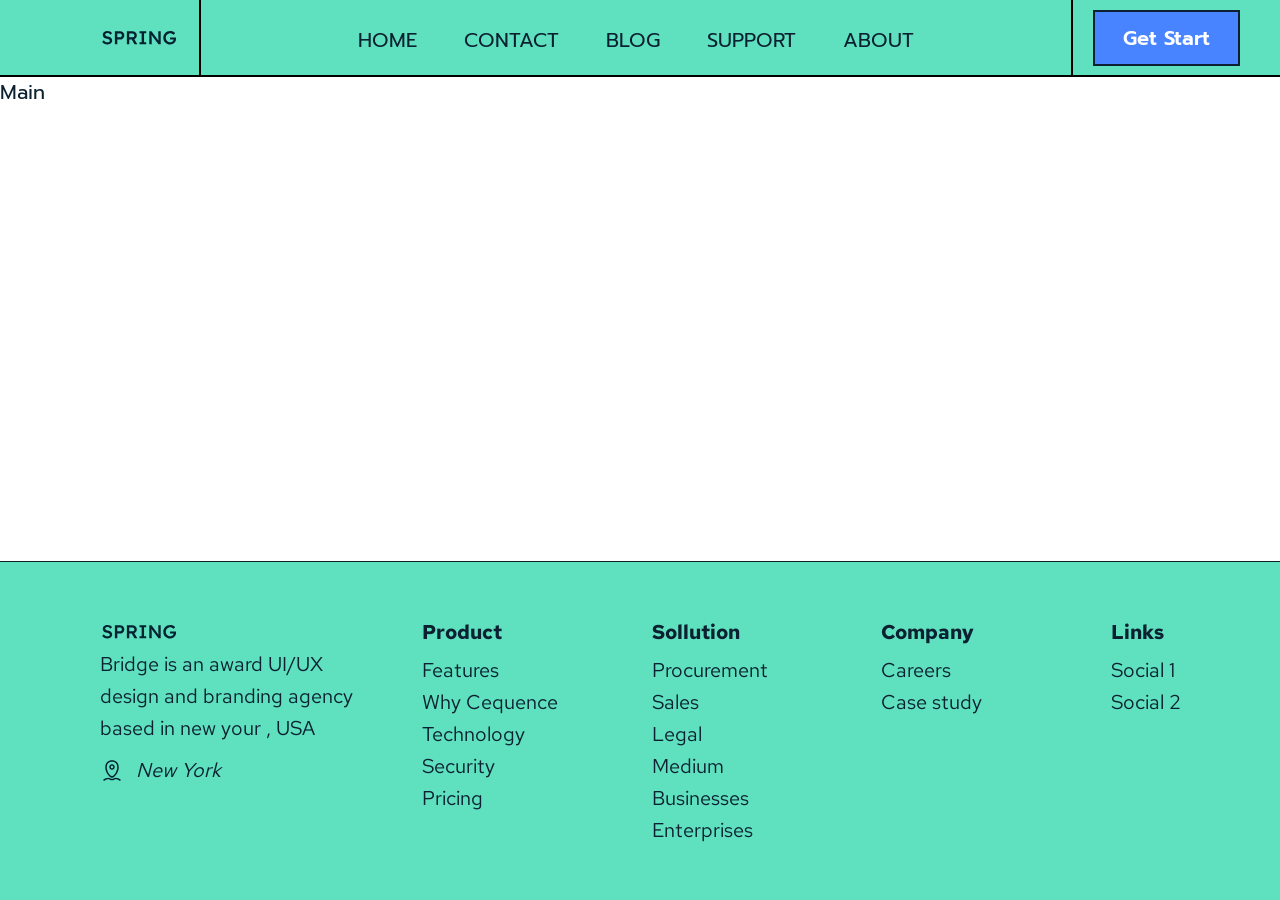
==== agency/index.html @ 8ccd1255 "initial commit" ====
<!doctype html>
<html lang="en">
  <head>
    <meta charset="UTF-8" />
    <meta name="viewport" content="width=device-width, initial-scale=1.0" />
    <title>Spring</title>
    <link rel="stylesheet" href="styles.css" />
    <script src="./scripts/main.js" type="module" defer></script>
  </head>
  <body>
    <header class="header" data-js-header>
      <a href="/" class="header__logo logo" title="Home" aria-label="Home">
        <img
          src="./assets/logo.svg"
          alt=""
          class="logo__image"
          width="79"
          height="14"
        />
      </a>
      <div class="header__overlay" data-js-header-overlay>
        <nav class="header__menu">
          <ul class="header__menu-list">
            <li class="header__menu-item">
              <a href="/" class="header__menu-link">Home</a>
            </li>
            <li class="header__menu-item">
              <a href="/" class="header__menu-link">Contact</a>
            </li>
            <li class="header__menu-item">
              <a href="/" class="header__menu-link">Blog</a>
            </li>
            <li class="header__menu-item">
              <a href="/" class="header__menu-link">Support</a>
            </li>
            <li class="header__menu-item">
              <a href="/" class="header__menu-link">About</a>
            </li>
          </ul>
        </nav>
        <div class="header__actions">
          <a href="/" class="header__link button button--blue">Get Start</a>
        </div>
      </div>
      <button
        class="header__burger-button burger-button"
        type="button"
        title="Open menu"
        aria-label="Open menu"
        data-js-header-burger-button
      >
        <span class="burger-button__line"></span>
        <span class="burger-button__line"></span>
        <span class="burger-button__line"></span>
      </button>
    </header>
    <main>Main</main>
    <footer class="footer">
      <div class="footer__inner">
        <div class="footer__info">
          <a href="/" class="footer__logo" title="Home" aria-label="Home">
            <img
              src="./assets/logo.svg"
              alt=""
              class="logo__image"
              width="79"
              height="14"
              loading="lazy"
            />
          </a>
          <div class="footer__description">
            <p>
              Bridge is an award UI/UX design and branding agency based in new
              your , USA
            </p>
          </div>
          <div class="footer__location">
            <svg
              width="24"
              height="24"
              viewBox="0 0 24 24"
              fill="none"
              xmlns="http://www.w3.org/2000/svg"
            >
              <path
                fill-rule="evenodd"
                clip-rule="evenodd"
                d="M8.27816 5.08285C7.36993 5.95924 6.75002 7.34676 6.75002 9.4C6.75002 11.4143 7.63995 13.6705 8.82043 15.4408C9.40667 16.3199 10.044 17.0475 10.6398 17.5462C11.263 18.0677 11.7337 18.25 12 18.25C12.2663 18.25 12.7371 18.0677 13.3602 17.5462C13.9561 17.0475 14.5934 16.3199 15.1796 15.4408C16.3601 13.6705 17.25 11.4143 17.25 9.4C17.25 7.34676 16.6301 5.95924 15.7219 5.08285C14.8072 4.20029 13.511 3.75 12 3.75C10.489 3.75 9.19279 4.20029 8.27816 5.08285ZM7.23659 4.00344C8.49353 2.79057 10.1973 2.25 12 2.25C13.8027 2.25 15.5065 2.79057 16.7634 4.00344C18.0268 5.22248 18.75 7.03496 18.75 9.4C18.75 11.804 17.7114 14.3478 16.4276 16.273C15.7817 17.2416 15.0529 18.0855 14.3229 18.6965C13.6201 19.2846 12.8051 19.75 12 19.75C11.1949 19.75 10.3799 19.2846 9.67715 18.6965C8.94715 18.0855 8.21836 17.2416 7.57246 16.273C6.28865 14.3478 5.25002 11.804 5.25002 9.4C5.25002 7.03496 5.97325 5.22248 7.23659 4.00344Z"
                fill="#0B2131"
                style="
                  fill: #0b2131;
                  fill: color(display-p3 0.0431 0.1294 0.1922);
                  fill-opacity: 1;
                "
              />
              <path
                fill-rule="evenodd"
                clip-rule="evenodd"
                d="M12 7.75C11.3097 7.75 10.75 8.30964 10.75 9C10.75 9.69036 11.3097 10.25 12 10.25C12.6904 10.25 13.25 9.69036 13.25 9C13.25 8.30964 12.6904 7.75 12 7.75ZM9.25002 9C9.25002 7.48122 10.4812 6.25 12 6.25C13.5188 6.25 14.75 7.48122 14.75 9C14.75 10.5188 13.5188 11.75 12 11.75C10.4812 11.75 9.25002 10.5188 9.25002 9Z"
                fill="#0B2131"
                style="
                  fill: #0b2131;
                  fill: color(display-p3 0.0431 0.1294 0.1922);
                  fill-opacity: 1;
                "
              />
              <path
                fill-rule="evenodd"
                clip-rule="evenodd"
                d="M9.45346 21.5653C8.53849 21.1078 7.46153 21.1078 6.54657 21.5653L4.33542 22.6709C3.96494 22.8561 3.51443 22.7059 3.32919 22.3354C3.14395 21.965 3.29412 21.5145 3.6646 21.3292L5.87575 20.2236C7.213 19.555 8.78702 19.555 10.1243 20.2236L10.5466 20.4348C11.4615 20.8923 12.5385 20.8923 13.4535 20.4348L13.8757 20.2236C15.213 19.555 16.787 19.555 18.1243 20.2236L20.3354 21.3292C20.7059 21.5145 20.8561 21.965 20.6708 22.3354C20.4856 22.7059 20.0351 22.8561 19.6646 22.6709L17.4535 21.5653C16.5385 21.1078 15.4615 21.1078 14.5466 21.5653L14.1243 21.7764C12.787 22.4451 11.213 22.4451 9.87575 21.7764L9.45346 21.5653Z"
                fill="#0B2131"
                style="
                  fill: #0b2131;
                  fill: color(display-p3 0.0431 0.1294 0.1922);
                  fill-opacity: 1;
                "
              />
            </svg>
            <address>New York</address>
          </div>
        </div>
        <nav class="footer__menu">
          <div class="footer__menu-column">
            <p class="footer__menu-title">Product</p>
            <ul class="footer__menu-list">
              <li class="footer__menu-item">
                <a href="/" class="footer__menu-link">Features</a>
              </li>
              <li class="footer__menu-item">
                <a href="/" class="footer__menu-link">Why Cequence</a>
              </li>
              <li class="footer__menu-item">
                <a href="/" class="footer__menu-link">Technology</a>
              </li>
              <li class="footer__menu-item">
                <a href="/" class="footer__menu-link">Security</a>
              </li>
              <li class="footer__menu-item">
                <a href="/" class="footer__menu-link">Pricing</a>
              </li>
            </ul>
          </div>
          <div class="footer__menu-column">
            <p class="footer__menu-title">Sollution</p>
            <ul class="footer__menu-list">
              <li class="footer__menu-item">
                <a href="/" class="footer__menu-link">Procurement</a>
              </li>
              <li class="footer__menu-item">
                <a href="/" class="footer__menu-link">Sales</a>
              </li>
              <li class="footer__menu-item">
                <a href="/" class="footer__menu-link">Legal</a>
              </li>
              <li class="footer__menu-item">
                <a href="/" class="footer__menu-link">Medium Businesses</a>
              </li>
              <li class="footer__menu-item">
                <a href="/" class="footer__menu-link">Enterprises</a>
              </li>
            </ul>
          </div>
          <div class="footer__menu-column">
            <p class="footer__menu-title">Company</p>
            <ul class="footer__menu-list">
              <li class="footer__menu-item">
                <a href="/" class="footer__menu-link">Careers</a>
              </li>
              <li class="footer__menu-item">
                <a href="/" class="footer__menu-link">Case study</a>
              </li>
            </ul>
          </div>
          <div class="footer__menu-column">
            <p class="footer__menu-title">Links</p>
            <ul class="footer__menu-list">
              <li class="footer__menu-item">
                <a href="/" class="footer__menu-link">Social 1</a>
              </li>
              <li class="footer__menu-item">
                <a href="/" class="footer__menu-link">Social 2</a>
              </li>
            </ul>
          </div>
        </nav>
      </div>
    </footer>
  </body>
</html>
---- agency/styles.css ----
@font-face {
  font-family: "Prompt";
  src: url("./assets/fonts/Prompt-SemiBold.woff2") format("woff2");
  font-weight: 600;
  font-style: normal;
  font-display: swap;
}

@font-face {
  font-family: "Prompt";
  src: url("./assets/fonts/Prompt-Medium.woff2") format("woff2");
  font-weight: 500;
  font-style: normal;
  font-display: swap;
}

@font-face {
  font-family: "Prompt";
  src: url("./assets/fonts/Prompt-Regular.woff2") format("woff2");
  font-weight: normal;
  font-style: normal;
  font-display: swap;
}

@font-face {
  font-family: "Red Hat Text";
  src: url("./assets/fonts/RedHatText-Regular.woff2") format("woff2");
  font-weight: normal;
  font-style: normal;
  font-display: swap;
}

@font-face {
  font-family: "Red Hat Text";
  src: url("./assets/fonts/RedHatText-Bold.woff2") format("woff2");
  font-weight: bold;
  font-style: normal;
  font-display: swap;
}

:root {
  --color-black: #000;
  --color-white: #fff;

  --color-dark-gray: #0b2131;
  --color-green: #5fe0be;
  --color-yellow: #f3df6b;
  --color-blue: #4884ff;
  --color-pink: #fb998a;
  --color-purple: #cdc4fb;

  --border-black: 1px solid var(--color-black);
  --border-black-wide: 2px solid var(--color-black);
  --border-gray: 1px solid var(--color-dark-gray);
  --border-gray-wide: 2px solid var(--color-dark-gray);

  --font-family-base: "Prompt", sans-serif;
  --font-family-second: "Red Hat Text", sans-serif;

  --transition-duration: 0.2s;
}

:focus-visible {
  outline: 2px dashed var(--color-white);
  outline-offset: 4px;
  transition-duration: 0s !important;
}

.visually-hidden {
  position: absolute;
  width: 1px;
  height: 1px;
  margin: -1px;
  border: 0;
  padding: 0;
  white-space: nowrap;
  clip-path: inset(100%);
  clip: rect(0 0 0 0);
  overflow: hidden;
}

* {
  box-sizing: border-box;
  margin: 0;
  padding: 0;
}

html {
  &.is-lock {
    overflow: hidden;
  }
}

body {
  display: grid;
  min-height: 100vh;
  grid-template-rows: auto 1fr auto;
  background-color: var(--color-white);
  color: var(--color-dark-gray);
  font-family: var(--font-family-base);
  font-size: 20px;
  font-weight: 400;
}

a {
  text-decoration: none;
  color: inherit;
}

a,
button,
input,
textarea,
svg * {
  transition-duration: var(--transition-duration);
}

ul {
  list-style: none;
}

.header {
  display: flex;
  align-items: center;
  justify-content: space-between;
  padding-inline: 200px;
  background-color: var(--color-green);
  border-bottom: var(--border-black-wide);
}

.header__logo {
  display: inline-flex;
  align-items: center;
  justify-content: center;
  height: 100%;
  padding-right: 20px;
  border-right: var(--border-black-wide);
}

.header__menu-list {
  display: flex;
  align-items: center;
  justify-content: space-between;
  column-gap: 7px;
  text-transform: uppercase;
}

.header__menu-item {
  padding: 25px 20px 20px;
}

.header__menu-link {
  &:hover {
    color: var(--color-white);
  }
}

.header__actions {
  height: 100%;
  display: flex;
  align-items: center;
  padding-left: 20px;
  border-left: var(--border-black-wide);
}

.burger-button {
  width: 44px;
  height: 44px;
  display: inline-flex;
  flex-direction: column;
  justify-content: space-between;
  padding: 7px;
  row-gap: 4px;
  background-color: transparent;
  border: none;

  &.is-active .burger-button__line {
    &:first-child {
      rotate: 45deg;
      transform-origin: 0;
      translate: 4px 3px;
    }

    &:nth-child(2) {
      rotate: -45deg;
    }

    &:last-child {
      width: 0;
    }
  }
}

.burger-button__line {
  width: 100%;
  height: 4px;
  border-radius: 40px;
  background-color: var(--color-dark-gray);
  transition-duration: var(--transition-duration);
}

.button {
  display: flex;
  align-items: center;
  justify-content: center;
  background-color: transparent;
  border: var(--border-gray-wide);

  &:hover {
    scale: 1.05;
  }
}

.button--blue {
  padding: 11px 28px;
  background-color: var(--color-blue);
  color: var(--color-white);
  font-weight: 600;
}

.footer {
  padding-block: 54px;
  padding-left: 200px;
  background-color: var(--color-green);
  border-top: var(--border-gray);
  font-family: var(--font-family-second);
  font-size: 20px;
  line-height: 32px;
}

.footer__inner {
  display: grid;
  grid-template-columns: auto 1fr;
  column-gap: 60px;
  max-width: 1278px;
}

.footer__logo {
  margin-bottom: 14px;
}

.footer__description {
  max-width: 262px;
  margin-bottom: 10px;
}

.footer__location {
  display: flex;
  align-items: center;
  column-gap: 12px;
}

.footer__menu {
  display: grid;
  grid-template-columns: repeat(4, 1fr);
  column-gap: 140px;
}

.footer__menu-title {
  font-weight: 700;
  margin-bottom: 6px;
}

.footer__menu-link {
  &:hover {
    color: var(--color-white);
  }
}

@media (width <= 1440px) {
  .header {
    padding-left: 100px;
    padding-right: 40px;
  }

  .footer {
    padding-left: 100px;
  }

  .footer__menu {
    column-gap: 60px;
  }
}

@media (width > 1024px) {
  .header__overlay {
    display: contents;
  }
  .header__burger-button {
    display: none;
  }
}

@media (width <=1024px) {
  .header {
    padding-block: 25px;
  }
  .header__overlay {
    position: fixed;
    inset: 0;
    padding: 100px;
    display: flex;
    flex-direction: column;
    align-items: center;
    justify-content: center;
    row-gap: 80px;
    background-color: var(--color-green);

    &:not(.is-active) {
      display: none;
    }
  }

  .header__logo {
    border: none;
  }

  .header__menu-list {
    flex-direction: column;
  }

  .header__actions {
    width: 100%;
    height: auto;
    border: none;
  }

  .header__link {
    width: 100%;
  }

  .footer__inner {
    grid-template-columns: 1fr;
  }

  .footer__info {
    margin-bottom: 40px;
  }
}

@media (width <=768px) {
  .header {
    padding-inline: 40px;
  }

  .header__overlay {
    padding: 40px;
    row-gap: 24px;
  }

  .header__menu-list {
    font-size: 14px;
  }

  .header__link {
    font-size: 14px;
  }

  .footer {
    padding-left: 40px;
  }

  .footer__menu {
    grid-template-columns: repeat(2, 1fr);
    row-gap: 40px;
    column-gap: 40px;
  }
}
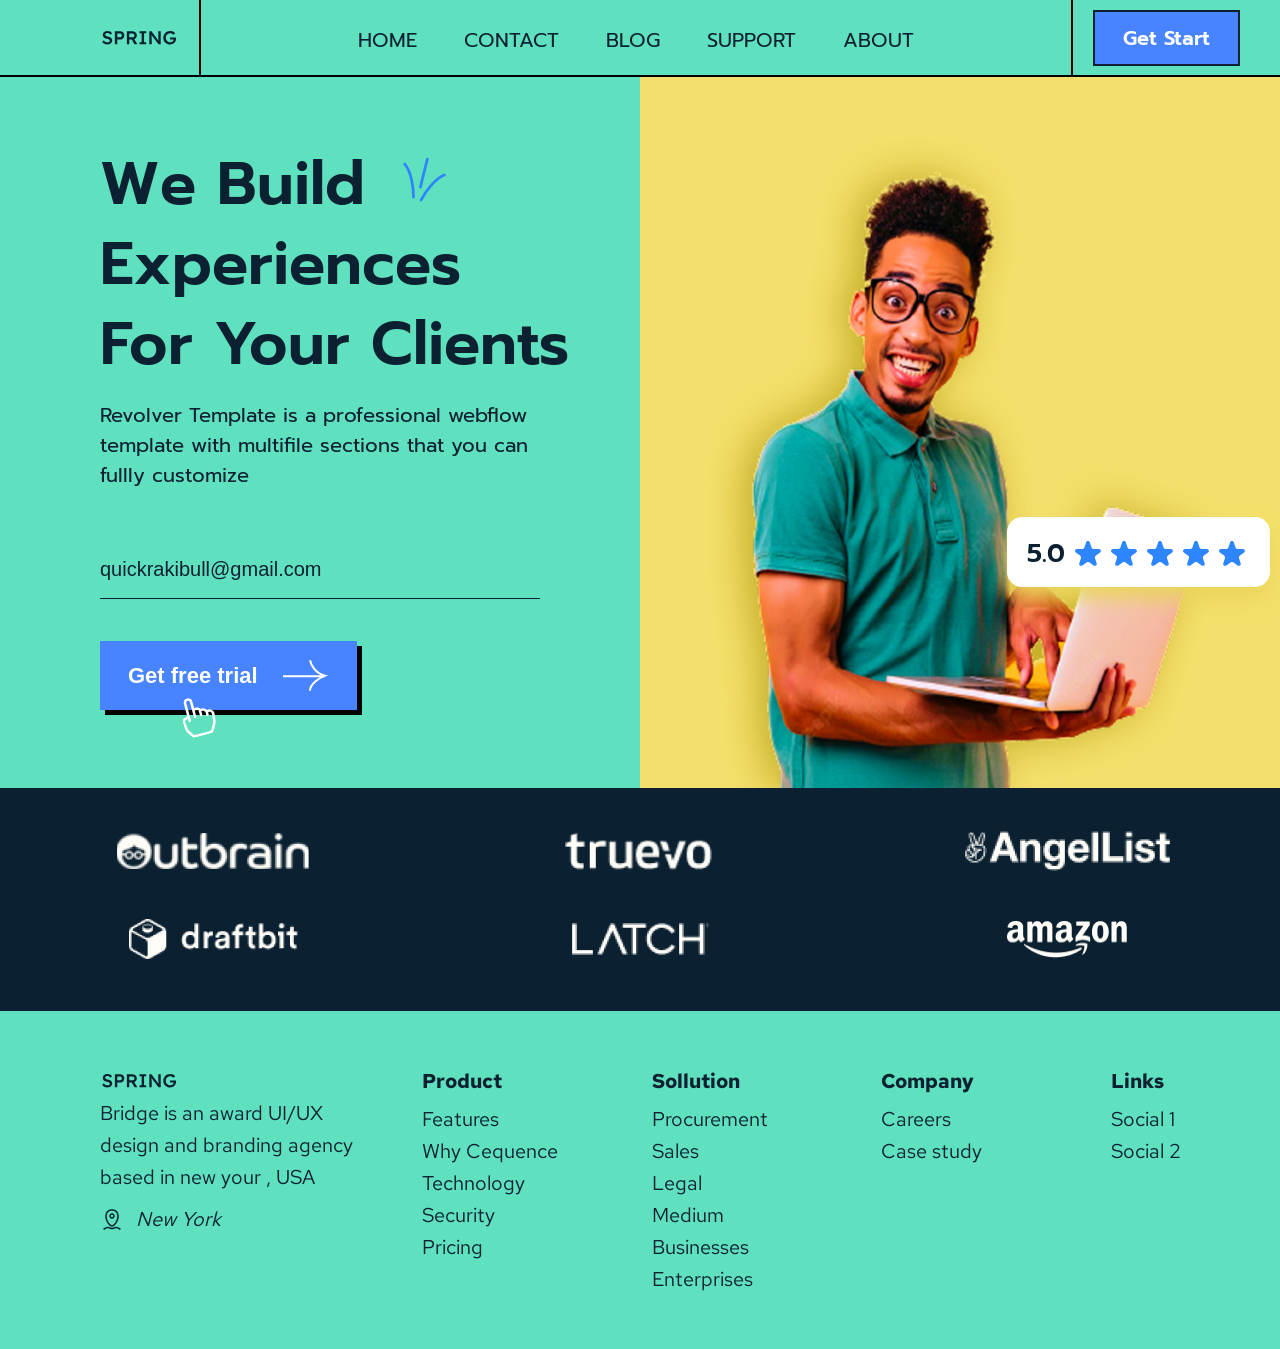
==== commit 6c40c2b9: "feat: add hero section" ====
--- a/agency/index.html
+++ b/agency/index.html
@@ -54,7 +54,246 @@
         <span class="burger-button__line"></span>
       </button>
     </header>
-    <main>Main</main>
+    <main>
+      <section class="hero" aria-labelledby="hero-title">
+        <div class="hero__main">
+          <div class="hero__info">
+            <h1 class="hero__title" id="hero-title">
+              We Build<br />
+              Experiences<br />
+              For Your Clients
+            </h1>
+            <img
+              src="./assets/icons/vectors.svg"
+              alt=""
+              class="hero__vector"
+              width="45"
+              height="45"
+            />
+            <div class="hero__description">
+              <p>
+                Revolver Template is a professional webflow template with
+                multifile sections that you can fullly customize
+              </p>
+            </div>
+            <form class="hero__form">
+              <div class="hero__field">
+                <label for="hero-email" class="hero__label"
+                  >quickrakibull@gmail.com</label
+                >
+                <input
+                  type="email"
+                  class="hero__input"
+                  id="hero-email"
+                  name="email"
+                  placeholder="quickrakibull@gmail.com"
+                />
+              </div>
+              <button
+                class="button button--blue button--arrow button--shadow hero__button"
+                type="submit"
+              >
+                <span>Get free trial</span>
+                <svg
+                  width="46"
+                  height="31"
+                  viewBox="0 0 46 31"
+                  fill="none"
+                  xmlns="http://www.w3.org/2000/svg"
+                >
+                  <path
+                    d="M27 0.196106C27.8333 4.36277 32 13.2961 42 15.6961C37 17.6961 27 23.4961 27 30.6961"
+                    stroke="white"
+                    style="stroke: white; stroke-opacity: 1"
+                    stroke-width="2"
+                  />
+                  <path
+                    d="M0 16.1961L42 16.1961"
+                    stroke="white"
+                    style="stroke: white; stroke-opacity: 1"
+                    stroke-width="2"
+                  />
+                </svg>
+              </button>
+            </form>
+          </div>
+          <div class="hero__visual">
+            <img
+              src="./assets/images/hero/hero_bg.png"
+              alt=""
+              class="hero__image"
+              width="562"
+              height="670"
+              loading="lazy"
+            />
+            <div class="hero__raiting">
+              <div class="hero__raiting-value">5.0</div>
+              <div class="hero__raiting-stars">
+                <div class="hero__raiting-star">
+                  <svg
+                    width="26"
+                    height="25"
+                    viewBox="0 0 26 25"
+                    fill="none"
+                    xmlns="http://www.w3.org/2000/svg"
+                  >
+                    <path
+                      d="M11.0654 1.38197C11.6641 -0.460654 14.2709 -0.460656 14.8696 1.38197L16.5598 6.58359C16.8275 7.40764 17.5954 7.96556 18.4619 7.96556H23.9312C25.8686 7.96556 26.6742 10.4448 25.1067 11.5836L20.682 14.7984C19.981 15.3077 19.6877 16.2104 19.9554 17.0344L21.6456 22.2361C22.2443 24.0787 20.1353 25.6109 18.5679 24.4721L14.1431 21.2574C13.4421 20.7481 12.4929 20.7481 11.792 21.2574L7.36719 24.4721C5.79977 25.6109 3.6908 24.0787 4.28951 22.2361L5.97962 17.0344C6.24737 16.2104 5.95405 15.3077 5.25308 14.7984L0.828312 11.5836C-0.739116 10.4448 0.0664339 7.96556 2.00388 7.96556H7.47319C8.33964 7.96556 9.10756 7.40764 9.37531 6.58359L11.0654 1.38197Z"
+                      fill="#4884FF"
+                      style="
+                        fill: #4884ff;
+                        fill: color(display-p3 0.2824 0.5176 1);
+                        fill-opacity: 1;
+                      "
+                    />
+                  </svg>
+                </div>
+                <div class="hero__raiting-star">
+                  <svg
+                    width="26"
+                    height="25"
+                    viewBox="0 0 26 25"
+                    fill="none"
+                    xmlns="http://www.w3.org/2000/svg"
+                  >
+                    <path
+                      d="M11.0654 1.38197C11.6641 -0.460654 14.2709 -0.460656 14.8696 1.38197L16.5598 6.58359C16.8275 7.40764 17.5954 7.96556 18.4619 7.96556H23.9312C25.8686 7.96556 26.6742 10.4448 25.1067 11.5836L20.682 14.7984C19.981 15.3077 19.6877 16.2104 19.9554 17.0344L21.6456 22.2361C22.2443 24.0787 20.1353 25.6109 18.5679 24.4721L14.1431 21.2574C13.4421 20.7481 12.4929 20.7481 11.792 21.2574L7.36719 24.4721C5.79977 25.6109 3.6908 24.0787 4.28951 22.2361L5.97962 17.0344C6.24737 16.2104 5.95405 15.3077 5.25308 14.7984L0.828312 11.5836C-0.739116 10.4448 0.0664339 7.96556 2.00388 7.96556H7.47319C8.33964 7.96556 9.10756 7.40764 9.37531 6.58359L11.0654 1.38197Z"
+                      fill="#4884FF"
+                      style="
+                        fill: #4884ff;
+                        fill: color(display-p3 0.2824 0.5176 1);
+                        fill-opacity: 1;
+                      "
+                    />
+                  </svg>
+                </div>
+                <div class="hero__raiting-star">
+                  <svg
+                    width="26"
+                    height="25"
+                    viewBox="0 0 26 25"
+                    fill="none"
+                    xmlns="http://www.w3.org/2000/svg"
+                  >
+                    <path
+                      d="M11.0654 1.38197C11.6641 -0.460654 14.2709 -0.460656 14.8696 1.38197L16.5598 6.58359C16.8275 7.40764 17.5954 7.96556 18.4619 7.96556H23.9312C25.8686 7.96556 26.6742 10.4448 25.1067 11.5836L20.682 14.7984C19.981 15.3077 19.6877 16.2104 19.9554 17.0344L21.6456 22.2361C22.2443 24.0787 20.1353 25.6109 18.5679 24.4721L14.1431 21.2574C13.4421 20.7481 12.4929 20.7481 11.792 21.2574L7.36719 24.4721C5.79977 25.6109 3.6908 24.0787 4.28951 22.2361L5.97962 17.0344C6.24737 16.2104 5.95405 15.3077 5.25308 14.7984L0.828312 11.5836C-0.739116 10.4448 0.0664339 7.96556 2.00388 7.96556H7.47319C8.33964 7.96556 9.10756 7.40764 9.37531 6.58359L11.0654 1.38197Z"
+                      fill="#4884FF"
+                      style="
+                        fill: #4884ff;
+                        fill: color(display-p3 0.2824 0.5176 1);
+                        fill-opacity: 1;
+                      "
+                    />
+                  </svg>
+                </div>
+                <div class="hero__raiting-star">
+                  <svg
+                    width="26"
+                    height="25"
+                    viewBox="0 0 26 25"
+                    fill="none"
+                    xmlns="http://www.w3.org/2000/svg"
+                  >
+                    <path
+                      d="M11.0654 1.38197C11.6641 -0.460654 14.2709 -0.460656 14.8696 1.38197L16.5598 6.58359C16.8275 7.40764 17.5954 7.96556 18.4619 7.96556H23.9312C25.8686 7.96556 26.6742 10.4448 25.1067 11.5836L20.682 14.7984C19.981 15.3077 19.6877 16.2104 19.9554 17.0344L21.6456 22.2361C22.2443 24.0787 20.1353 25.6109 18.5679 24.4721L14.1431 21.2574C13.4421 20.7481 12.4929 20.7481 11.792 21.2574L7.36719 24.4721C5.79977 25.6109 3.6908 24.0787 4.28951 22.2361L5.97962 17.0344C6.24737 16.2104 5.95405 15.3077 5.25308 14.7984L0.828312 11.5836C-0.739116 10.4448 0.0664339 7.96556 2.00388 7.96556H7.47319C8.33964 7.96556 9.10756 7.40764 9.37531 6.58359L11.0654 1.38197Z"
+                      fill="#4884FF"
+                      style="
+                        fill: #4884ff;
+                        fill: color(display-p3 0.2824 0.5176 1);
+                        fill-opacity: 1;
+                      "
+                    />
+                  </svg>
+                </div>
+                <div class="hero__raiting-star">
+                  <svg
+                    width="26"
+                    height="25"
+                    viewBox="0 0 26 25"
+                    fill="none"
+                    xmlns="http://www.w3.org/2000/svg"
+                  >
+                    <path
+                      d="M11.0654 1.38197C11.6641 -0.460654 14.2709 -0.460656 14.8696 1.38197L16.5598 6.58359C16.8275 7.40764 17.5954 7.96556 18.4619 7.96556H23.9312C25.8686 7.96556 26.6742 10.4448 25.1067 11.5836L20.682 14.7984C19.981 15.3077 19.6877 16.2104 19.9554 17.0344L21.6456 22.2361C22.2443 24.0787 20.1353 25.6109 18.5679 24.4721L14.1431 21.2574C13.4421 20.7481 12.4929 20.7481 11.792 21.2574L7.36719 24.4721C5.79977 25.6109 3.6908 24.0787 4.28951 22.2361L5.97962 17.0344C6.24737 16.2104 5.95405 15.3077 5.25308 14.7984L0.828312 11.5836C-0.739116 10.4448 0.0664339 7.96556 2.00388 7.96556H7.47319C8.33964 7.96556 9.10756 7.40764 9.37531 6.58359L11.0654 1.38197Z"
+                      fill="#4884FF"
+                      style="
+                        fill: #4884ff;
+                        fill: color(display-p3 0.2824 0.5176 1);
+                        fill-opacity: 1;
+                      "
+                    />
+                  </svg>
+                </div>
+              </div>
+            </div>
+          </div>
+        </div>
+        <div class="hero__partners">
+          <ul class="hero__partners-list">
+            <li class="hero__partners-item">
+              <img
+                src="./assets/images/partners/1.png"
+                alt=""
+                class="hero__partners-logo"
+                width="192"
+                height="36"
+                loading="lazy"
+              />
+            </li>
+            <li class="hero__partners-item">
+              <img
+                src="./assets/images/partners/2.png"
+                alt=""
+                class="hero__partners-logo"
+                width="149"
+                height="37"
+                loading="lazy"
+              />
+            </li>
+            <li class="hero__partners-item">
+              <img
+                src="./assets/images/partners/3.png"
+                alt=""
+                class="hero__partners-logo"
+                width="207"
+                height="40"
+                loading="lazy"
+              />
+            </li>
+            <li class="hero__partners-item">
+              <img
+                src="./assets/images/partners/4.png"
+                alt=""
+                class="hero__partners-logo"
+                width="170"
+                height="40"
+                loading="lazy"
+              />
+            </li>
+            <li class="hero__partners-item">
+              <img
+                src="./assets/images/partners/5.png"
+                alt=""
+                class="hero__partners-logo"
+                width="138"
+                height="32"
+                loading="lazy"
+              />
+            </li>
+            <li class="hero__partners-item">
+              <img
+                src="./assets/images/partners/6.png"
+                alt=""
+                class="hero__partners-logo"
+                width="120"
+                height="37"
+                loading="lazy"
+              />
+            </li>
+          </ul>
+        </div>
+      </section>
+    </main>
     <footer class="footer">
       <div class="footer__inner">
         <div class="footer__info">
--- a/agency/styles.css
+++ b/agency/styles.css
@@ -115,11 +115,25 @@
   transition-duration: var(--transition-duration);
 }
 
+a,
+button {
+  cursor: pointer;
+}
+
 ul {
   list-style: none;
 }
 
+h1 {
+  font-size: 60px;
+  line-height: 80px;
+  font-weight: 600;
+}
+
 .header {
+  position: sticky;
+  top: 0;
+  z-index: 10;
   display: flex;
   align-items: center;
   justify-content: space-between;
@@ -203,6 +217,7 @@
   display: flex;
   align-items: center;
   justify-content: center;
+  column-gap: 25px;
   background-color: transparent;
   border: var(--border-gray-wide);
 
@@ -216,6 +231,10 @@
   background-color: var(--color-blue);
   color: var(--color-white);
   font-weight: 600;
+}
+
+.button--shadow {
+  box-shadow: 5px 5px 0 0 #000;
 }
 
 .footer {
@@ -267,6 +286,133 @@
   }
 }
 
+.hero__main {
+  display: grid;
+  grid-template-columns: repeat(2, 1fr);
+}
+
+.hero__info {
+  background-color: var(--color-green);
+  padding: 67px 20px 78px 200px;
+  position: relative;
+}
+
+.hero__title {
+  margin-bottom: 16px;
+}
+
+.hero__vector {
+  position: absolute;
+  top: 80px;
+  left: 500px;
+  transform: rotate(14deg);
+}
+
+.hero__description {
+  max-width: 475px;
+  margin-bottom: 64px;
+}
+
+.hero__field {
+  width: 100%;
+  max-width: 440px;
+  padding-bottom: 14px;
+  border-bottom: 1.5px solid var(--color-dark-gray);
+  margin-bottom: 42px;
+}
+
+.hero__field:has(.hero__input:focus) {
+  border-color: var(--color-white);
+}
+
+.hero__label {
+  display: none;
+}
+
+.hero__input {
+  background-color: transparent;
+  border: none;
+  font-size: 20px;
+
+  &:focus {
+    outline: none;
+  }
+
+  &::placeholder {
+    color: var(--color-dark-gray);
+  }
+}
+
+.hero__button {
+  position: relative;
+  font-size: 22px;
+  font-weight: 600;
+  padding-block: 19px;
+  border: none;
+
+  &::after {
+    position: absolute;
+    content: "";
+    left: 32%;
+    top: 80%;
+    width: 33px;
+    height: 40px;
+    transform: rotate(-15deg);
+    background: url("./assets/icons/hand.svg") center / cover no-repeat;
+  }
+}
+
+.hero__visual {
+  display: flex;
+  align-items: flex-end;
+  justify-content: flex-end;
+  position: relative;
+  padding-right: 140px;
+  background-color: var(--color-yellow);
+}
+
+.hero__raiting {
+  position: absolute;
+  top: 240px;
+  right: 130px;
+  display: inline-flex;
+  align-items: center;
+  column-gap: 5px;
+  background-color: var(--color-white);
+  border-radius: 15px;
+  padding: 17px 20px 14px;
+  box-shadow: 0 12px 20px 0 #ead55e;
+}
+
+.hero__raiting-value {
+  font-weight: 600;
+  font-size: 26px;
+}
+
+.hero__raiting-stars {
+  display: flex;
+}
+
+.hero__raiting-star {
+  display: flex;
+  align-items: center;
+  justify-content: center;
+  padding: 5px;
+}
+
+.hero__partners {
+  padding-block: 43px;
+  background-color: var(--color-dark-gray);
+}
+
+.hero__partners-list {
+  display: grid;
+  grid-template-columns: repeat(6, 1fr);
+  place-items: center;
+  max-width: 1440px;
+  margin-inline: auto;
+}
+
 @media (width <= 1440px) {
   .header {
     padding-left: 100px;
@@ -280,6 +426,28 @@
   .footer__menu {
     column-gap: 60px;
   }
+
+  .hero__info {
+    padding-left: 100px;
+  }
+
+  .hero__vector {
+    left: 400px;
+  }
+
+  .hero__visual {
+    padding-right: 40px;
+  }
+
+  .hero__raiting {
+    top: 440px;
+    right: 10px;
+  }
+
+  .hero__partners-list {
+    grid-template-columns: repeat(3, 1fr);
+    row-gap: 40px;
+  }
 }
 
 @media (width > 1024px) {
@@ -295,6 +463,7 @@
   .header {
     padding-block: 25px;
   }
+
   .header__overlay {
     position: fixed;
     inset: 0;
@@ -305,9 +474,12 @@
     justify-content: center;
     row-gap: 80px;
     background-color: var(--color-green);
+    transition-duration: var(--transition-duration);
 
     &:not(.is-active) {
-      display: none;
+      opacity: 0;
+      visibility: hidden;
+      translate: 100%;
     }
   }
 
@@ -336,9 +508,22 @@
   .footer__info {
     margin-bottom: 40px;
   }
+
+  .hero__main {
+    grid-template-columns: 1fr;
+  }
+
+  .hero__visual {
+    display: none;
+  }
 }
 
 @media (width <=768px) {
+  h1 {
+    font-size: 40px;
+    line-height: 60px;
+  }
+
   .header {
     padding-inline: 40px;
   }
@@ -365,4 +550,24 @@
     row-gap: 40px;
     column-gap: 40px;
   }
-}
+
+  .hero__info {
+    padding-inline: 40px;
+  }
+
+  .hero__vector {
+    top: 70px;
+    left: 250px;
+  }
+
+  .hero__partners-list {
+    grid-template-columns: repeat(2, 1fr);
+  }
+}
+
+@media (width <=480px) {
+  .hero__partners-list {
+    grid-template-columns: 1fr;
+    row-gap: 24px;
+  }
+}
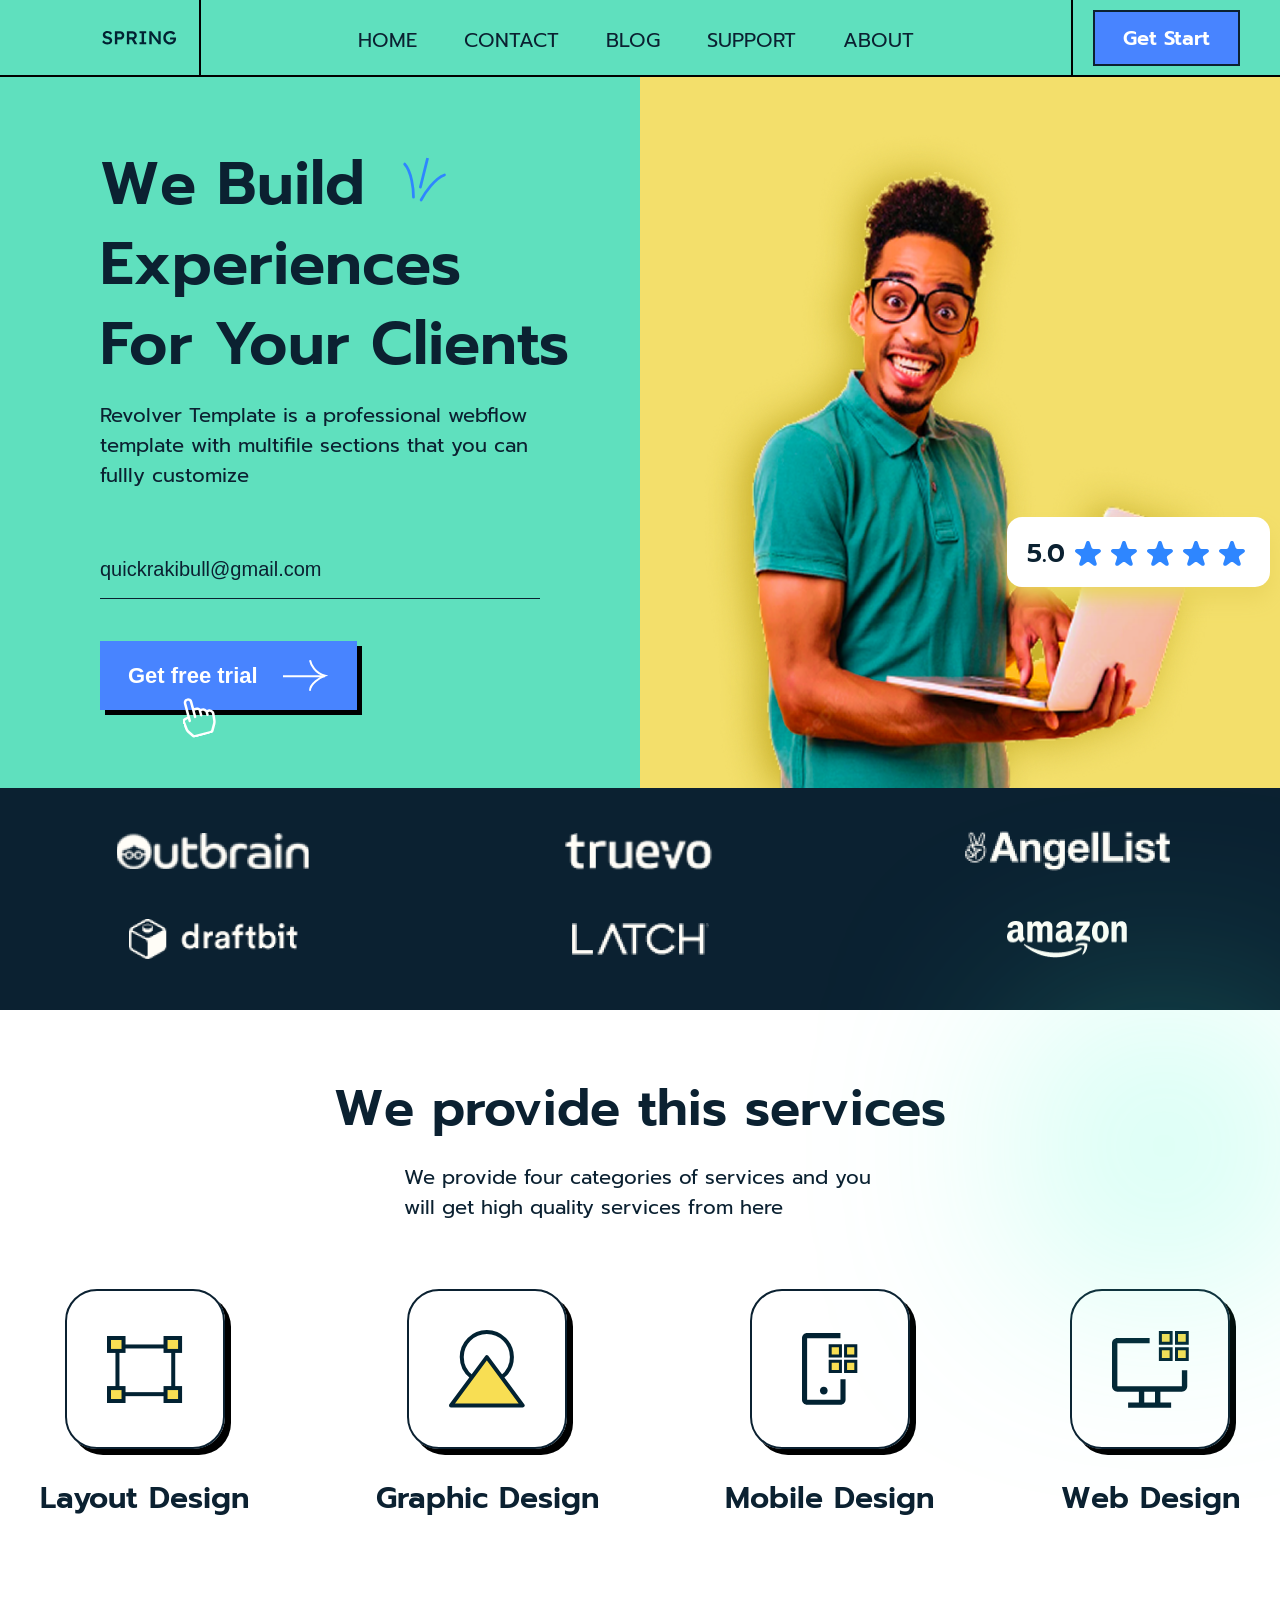
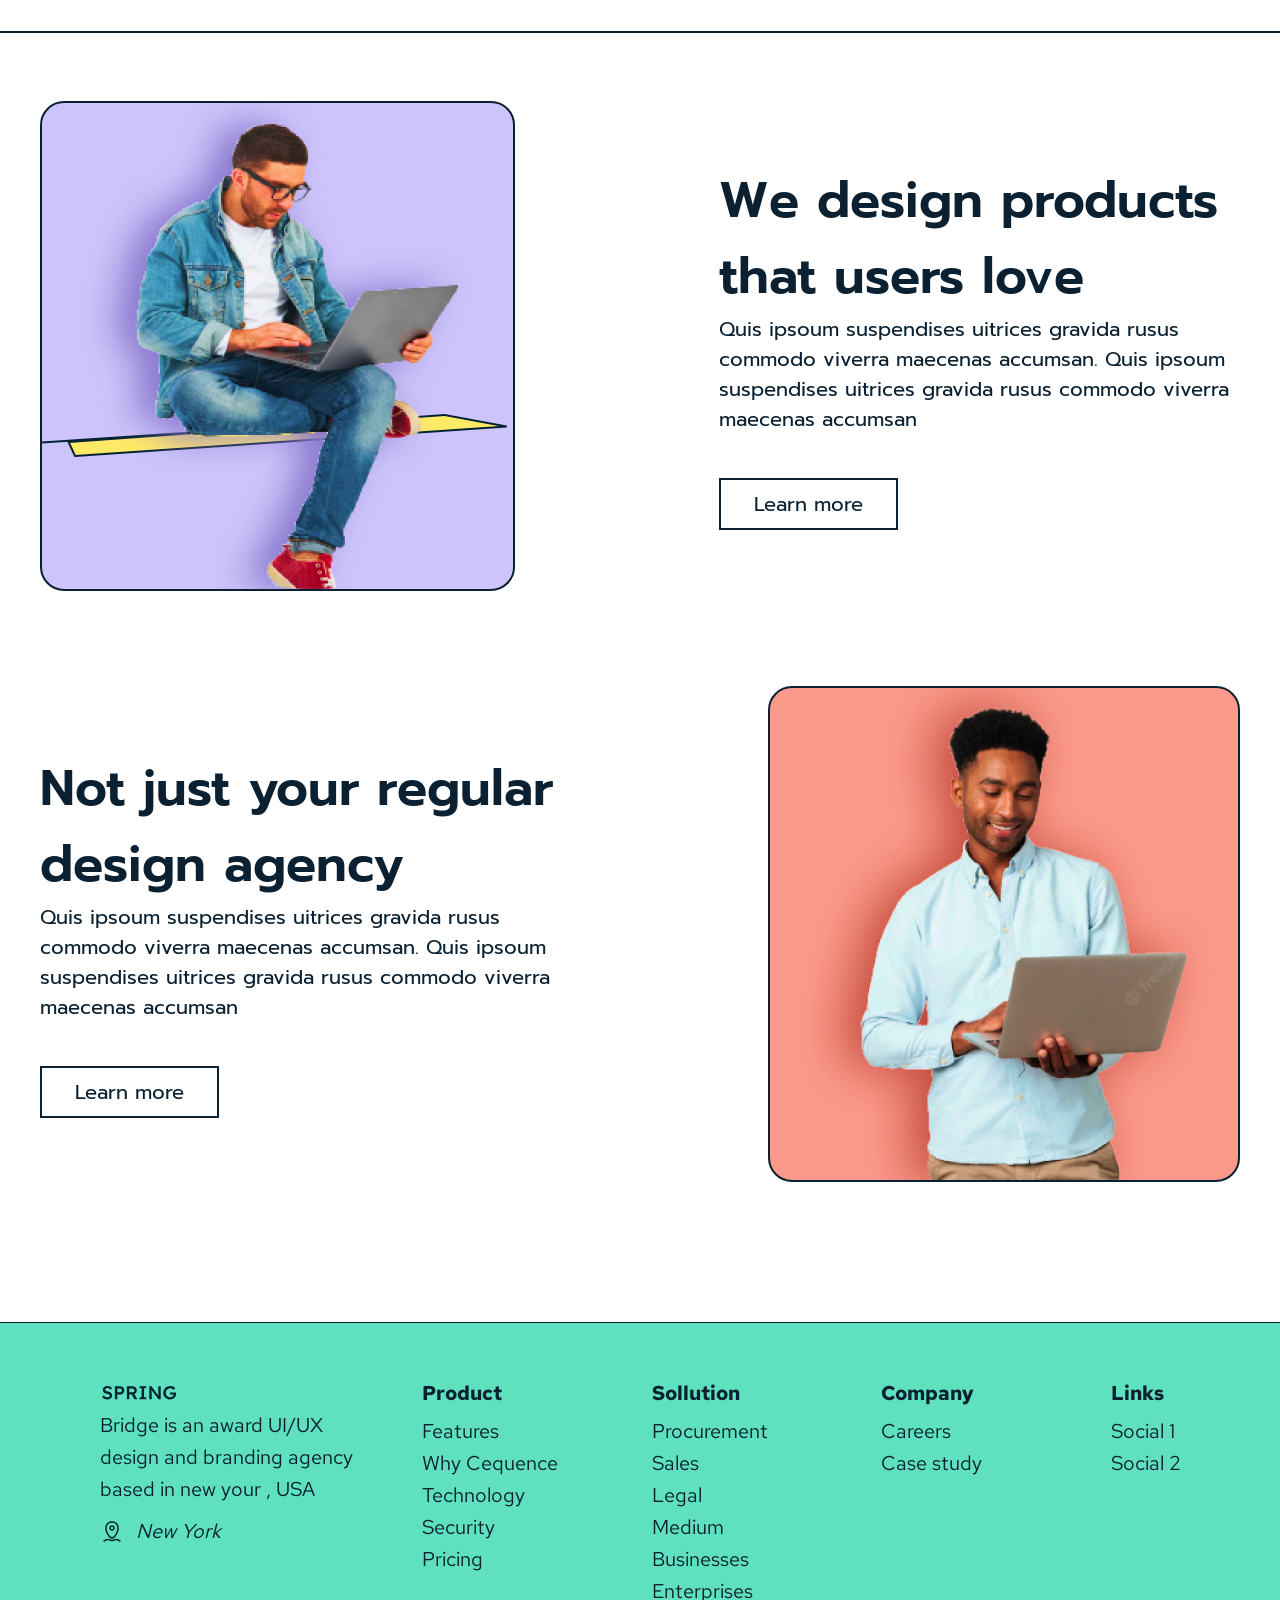
==== commit 456042b3: "feat: add services and features sections" ====
--- a/agency/index.html
+++ b/agency/index.html
@@ -293,6 +293,129 @@
           </ul>
         </div>
       </section>
+      <section class="services" aria-labelledby="services-title">
+        <div class="services__inner">
+          <h2 class="services__title" id="services-title">
+            We provide this services
+          </h2>
+          <div class="services__description">
+            <p>
+              We provide four categories of services and you will get high
+              quality services from here
+            </p>
+          </div>
+          <ul class="services__list">
+            <li class="services__item">
+              <div class="services__icon-wrapper">
+                <img
+                  src="./assets/images/services/1.svg"
+                  alt=""
+                  class="services__icon"
+                  width="76"
+                  height="67"
+                  loading="lazy"
+                />
+              </div>
+              <h3>Layout Design</h3>
+            </li>
+            <li class="services__item">
+              <div class="services__icon-wrapper">
+                <img
+                  src="./assets/images/services/2.svg"
+                  alt=""
+                  class="services__icon"
+                  width="76"
+                  height="78"
+                  loading="lazy"
+                />
+              </div>
+              <h3>Graphic Design</h3>
+            </li>
+            <li class="services__item">
+              <div class="services__icon-wrapper">
+                <img
+                  src="./assets/images/services/3.svg"
+                  alt=""
+                  class="services__icon"
+                  width="56"
+                  height="72"
+                  loading="lazy"
+                />
+              </div>
+              <h3>Mobile Design</h3>
+            </li>
+            <li class="services__item">
+              <div class="services__icon-wrapper">
+                <img
+                  src="./assets/images/services/4.svg"
+                  alt=""
+                  class="services__icon"
+                  width="77"
+                  height="77"
+                  loading="lazy"
+                />
+              </div>
+              <h3>Web Design</h3>
+            </li>
+          </ul>
+          <div class="services__eclipse"></div>
+        </div>
+      </section>
+      <section class="features" aria-labelledby="features-title">
+        <h2 class="visually-hidden" id="features-title">Our features</h2>
+        <ul class="features__list">
+          <li class="features__item">
+            <div class="features__wrapper features__wrapper--purple">
+              <img
+                src="./assets/images/features/1.png"
+                alt=""
+                class="features__image"
+                width="471"
+                height="486"
+                loading="lazy"
+              />
+            </div>
+            <div class="features__body">
+              <h3 class="feutures__title h2">
+                We design products that users love
+              </h3>
+              <div class="features__description">
+                <p>
+                  Quis ipsoum suspendises uitrices gravida rusus commodo viverra
+                  maecenas accumsan. Quis ipsoum suspendises uitrices gravida
+                  rusus commodo viverra maecenas accumsan
+                </p>
+              </div>
+              <a href="/" class="features__button button">Learn more</a>
+            </div>
+          </li>
+          <li class="features__item">
+            <div class="features__wrapper features__wrapper--pink">
+              <img
+                src="./assets/images/features/2.png"
+                alt=""
+                class="features__image"
+                width="468"
+                height="492"
+                loading="lazy"
+              />
+            </div>
+            <div class="features__body">
+              <h3 class="feutures__title h2">
+                Not just your regular design agency
+              </h3>
+              <div class="features__description">
+                <p>
+                  Quis ipsoum suspendises uitrices gravida rusus commodo viverra
+                  maecenas accumsan. Quis ipsoum suspendises uitrices gravida
+                  rusus commodo viverra maecenas accumsan
+                </p>
+              </div>
+              <a href="/" class="features__button button">Learn more</a>
+            </div>
+          </li>
+        </ul>
+      </section>
     </main>
     <footer class="footer">
       <div class="footer__inner">
--- a/agency/styles.css
+++ b/agency/styles.css
@@ -92,6 +92,7 @@
 }
 
 body {
+  overflow-x: hidden;
   display: grid;
   min-height: 100vh;
   grid-template-rows: auto 1fr auto;
@@ -127,6 +128,17 @@
 h1 {
   font-size: 60px;
   line-height: 80px;
+  font-weight: 600;
+}
+
+h2,
+.h2 {
+  font-size: 50px;
+  font-weight: 600;
+}
+
+h3 {
+  font-size: 30px;
   font-weight: 600;
 }
 
@@ -214,7 +226,7 @@
 }
 
 .button {
-  display: flex;
+  display: inline-flex;
   align-items: center;
   justify-content: center;
   column-gap: 25px;
@@ -413,6 +425,116 @@
   margin-inline: auto;
 }
 
+.services {
+  width: 100%;
+  border-bottom: var(--border-gray-wide);
+}
+
+.services__inner {
+  position: relative;
+  padding-block: 60px 110px;
+  width: 100%;
+  max-width: 1380px;
+  padding-inline: 40px;
+  margin-inline: auto;
+}
+
+.services__title {
+  text-align: center;
+  margin-bottom: 16px;
+}
+
+.services__description {
+  max-width: 473px;
+  margin-inline: auto;
+  margin-bottom: 67px;
+}
+
+.services__list {
+  display: flex;
+  align-items: center;
+  justify-content: space-between;
+  column-gap: 159px;
+}
+
+.services__icon-wrapper {
+  display: flex;
+  align-items: center;
+  justify-content: center;
+  width: 160px;
+  height: 160px;
+  border-radius: 32px;
+  border: var(--border-gray-wide);
+  box-shadow: 6px 6px 0 0 #000;
+  margin-bottom: 26px;
+  margin-inline: auto;
+}
+
+.services__eclipse {
+  position: absolute;
+  top: 60px;
+  left: 85%;
+  right: 100%;
+  width: 152px;
+  height: 152px;
+  border-radius: 100%;
+  background-color: #39ffcb;
+  filter: blur(130px);
+}
+
+.features {
+  padding-block: 68px 140px;
+  width: 100%;
+  max-width: 1368px;
+  padding-inline: 40px;
+  margin-inline: auto;
+}
+
+.features__item {
+  display: flex;
+  align-items: center;
+  justify-content: space-between;
+  column-gap: 80px;
+
+  &:nth-child(2n) {
+    flex-direction: row-reverse;
+  }
+
+  &:not(:last-child) {
+    margin-bottom: 95px;
+  }
+}
+
+.features__wrapper {
+  border: var(--border-gray-wide);
+  border-radius: 24px;
+  display: flex;
+}
+
+.features__wrapper--purple {
+  background-color: var(--color-purple);
+}
+
+.features__wrapper--pink {
+  background-color: var(--color-pink);
+}
+
+.features__body {
+  max-width: 521px;
+}
+
+.features__title {
+  margin-bottom: 20px;
+}
+
+.features__description {
+  margin-bottom: 44px;
+}
+
+.features__button {
+  padding: 9px 33px;
+}
+
 @media (width <= 1440px) {
   .header {
     padding-left: 100px;
@@ -447,6 +569,10 @@
   .hero__partners-list {
     grid-template-columns: repeat(3, 1fr);
     row-gap: 40px;
+  }
+
+  .services__list {
+    column-gap: 60px;
   }
 }
 
@@ -516,6 +642,30 @@
   .hero__visual {
     display: none;
   }
+
+  .services__list {
+    flex-wrap: wrap;
+    column-gap: 0;
+    row-gap: 60px;
+  }
+
+  .services__item {
+    width: 50%;
+    text-align: center;
+  }
+
+  .features__item {
+    flex-direction: column;
+    row-gap: 40px;
+
+    &:nth-child(2n) {
+      flex-direction: column;
+    }
+  }
+
+  .features__button {
+    width: 100%;
+  }
 }
 
 @media (width <=768px) {
@@ -524,6 +674,15 @@
     line-height: 60px;
   }
 
+  h2,
+  .h2 {
+    font-size: 30px;
+  }
+
+  h3 {
+    font-size: 24px;
+  }
+
   .header {
     padding-inline: 40px;
   }
@@ -563,6 +722,10 @@
   .hero__partners-list {
     grid-template-columns: repeat(2, 1fr);
   }
+
+  .services__list {
+    flex-direction: column;
+  }
 }
 
 @media (width <=480px) {
@@ -570,4 +733,9 @@
     grid-template-columns: 1fr;
     row-gap: 24px;
   }
-}
+
+  .features__image {
+    width: 100%;
+    height: auto;
+  }
+}
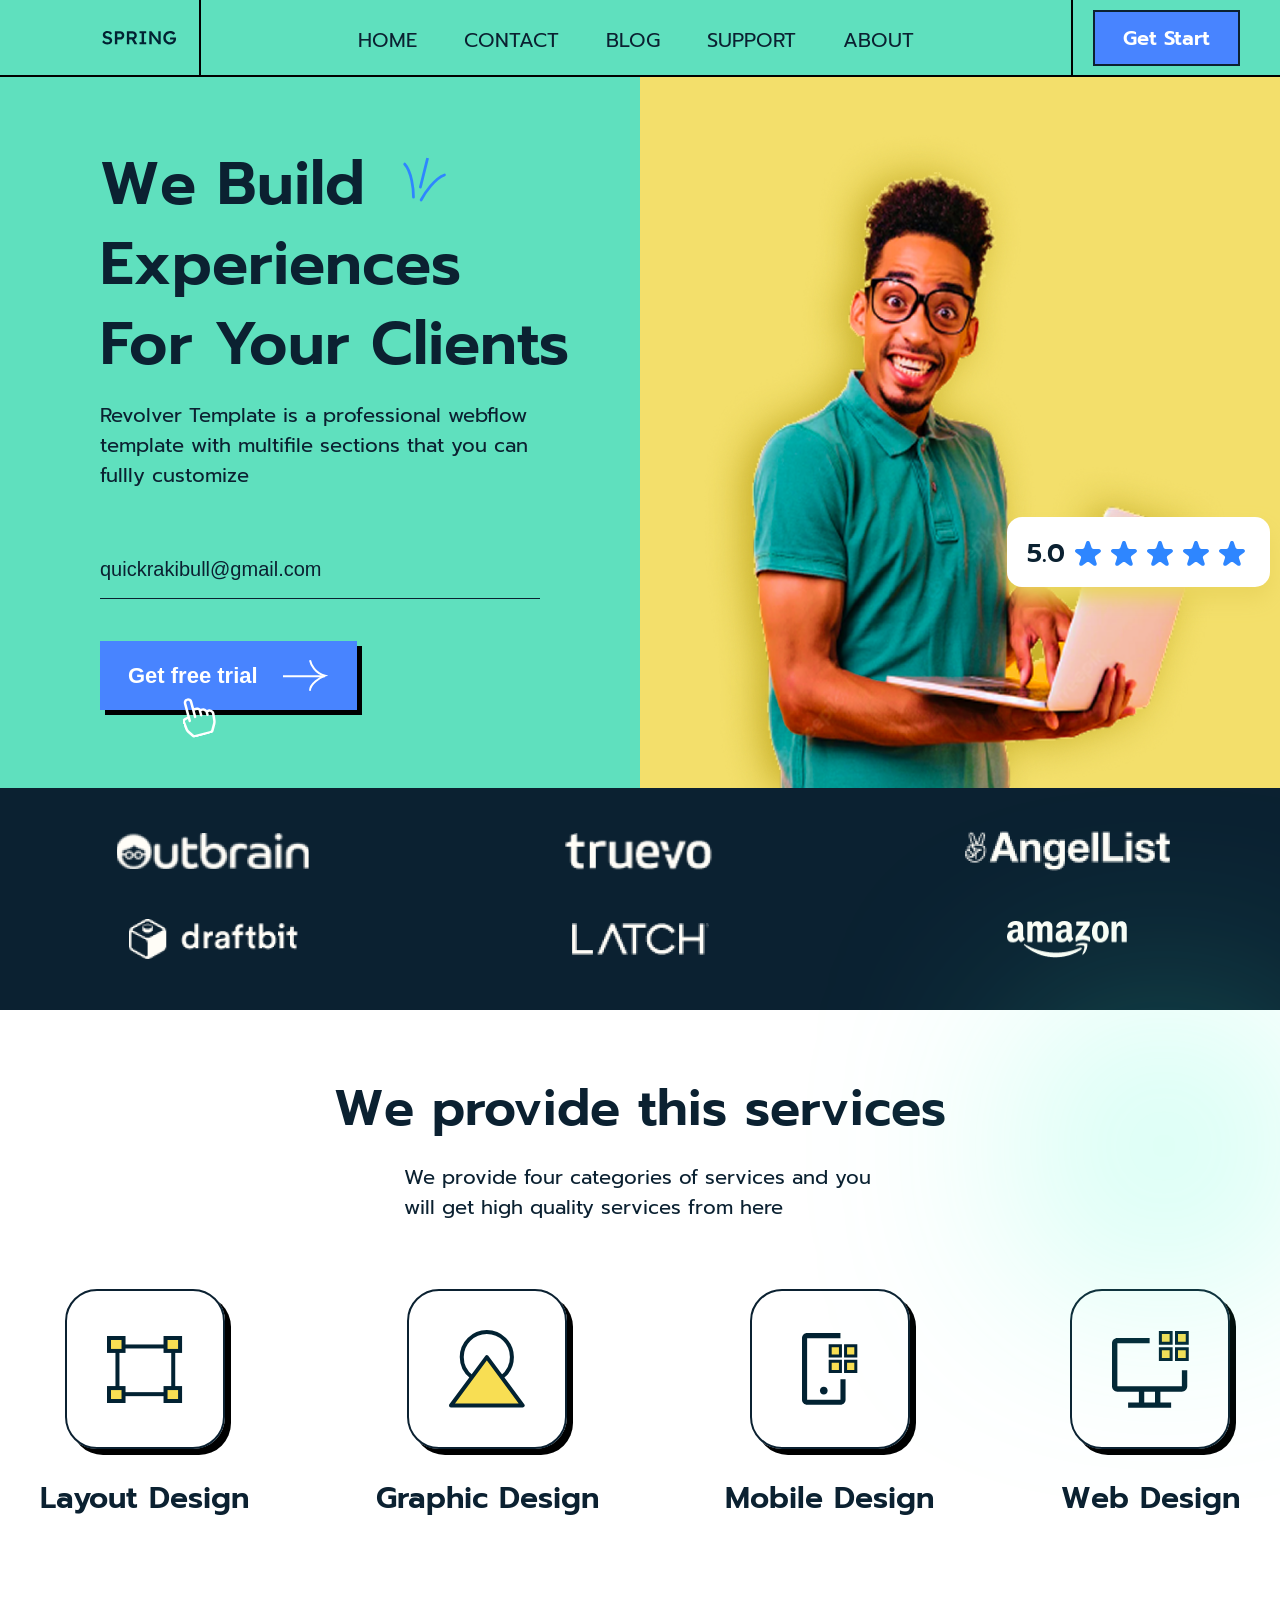
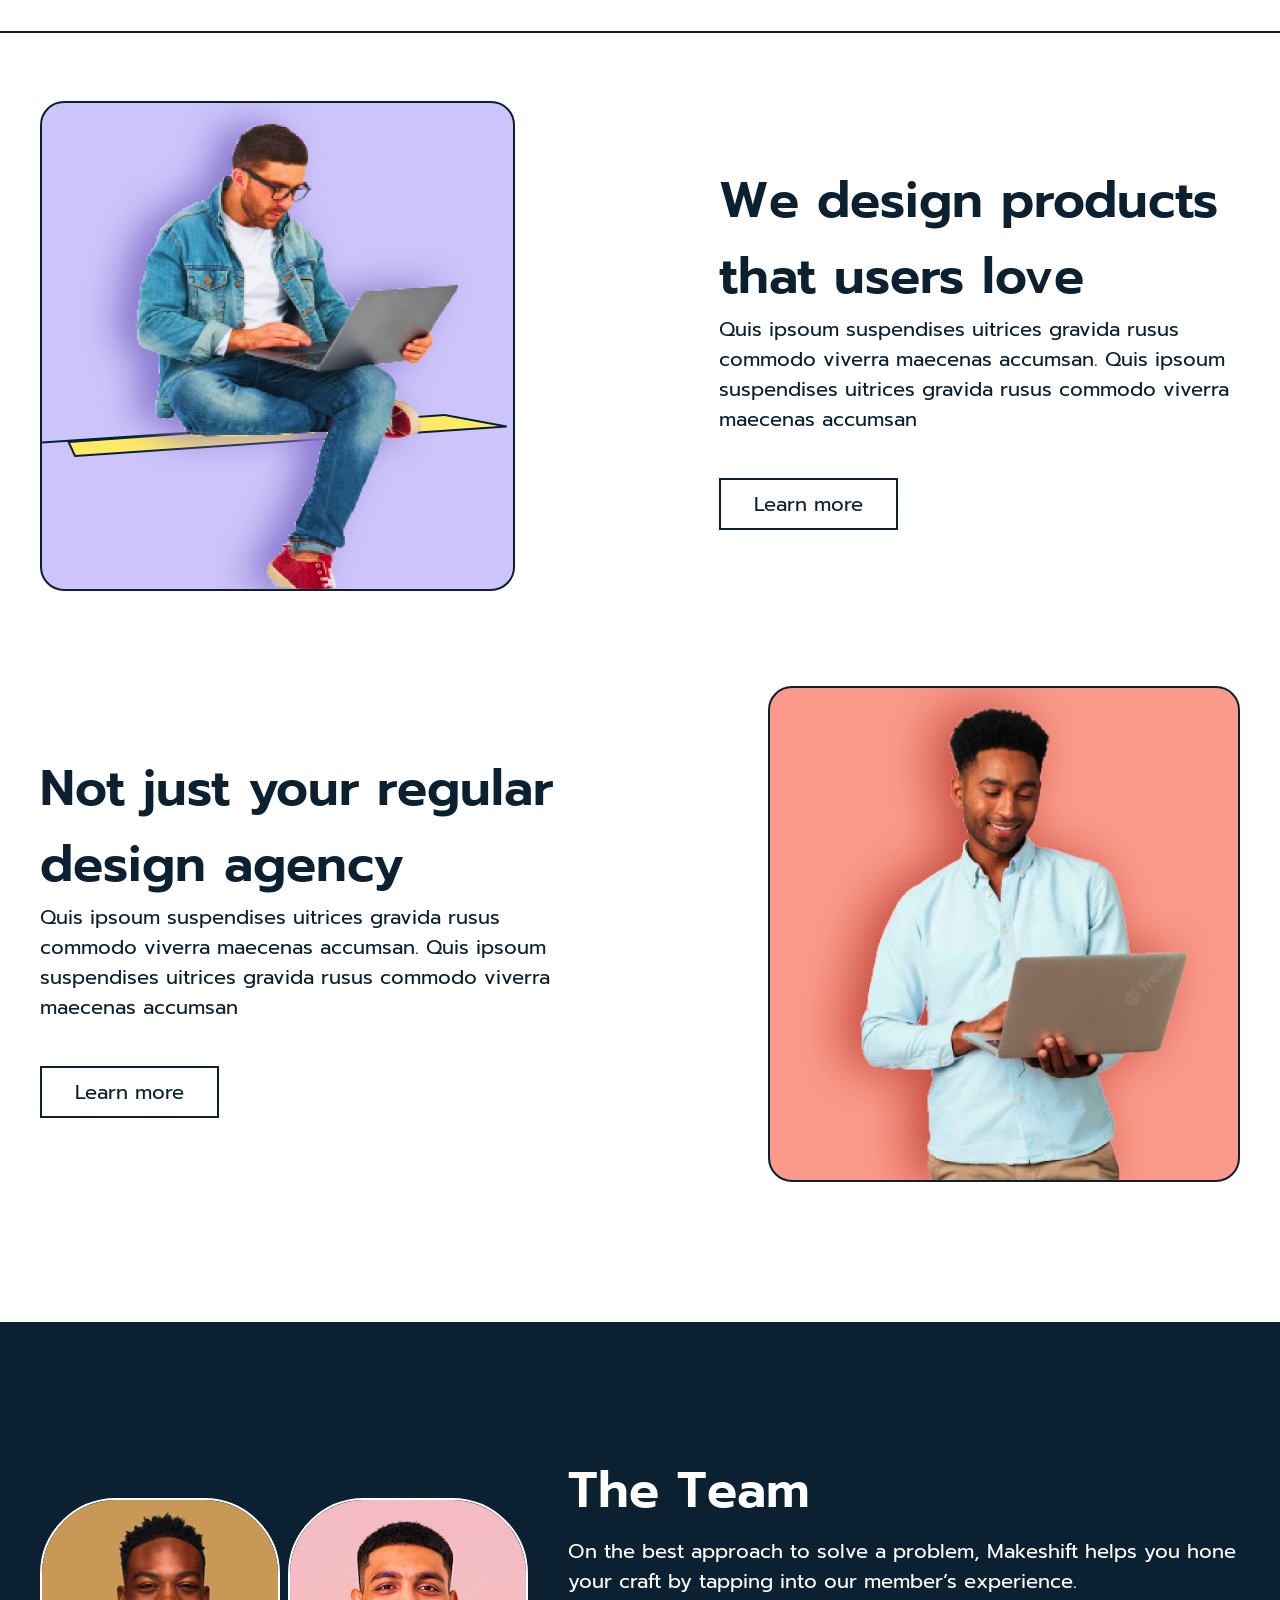
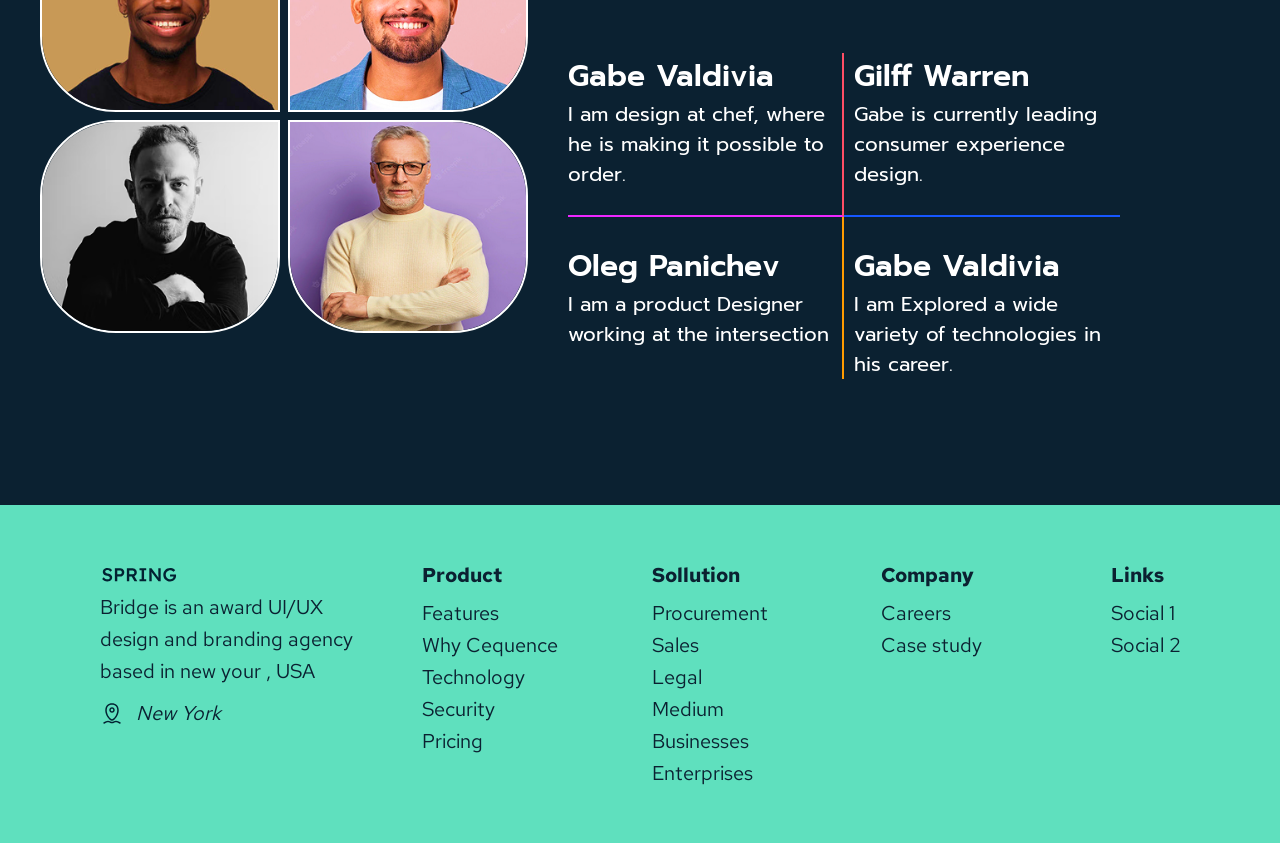
==== commit 9f820d42: "feat: add team section" ====
--- a/agency/index.html
+++ b/agency/index.html
@@ -416,6 +416,79 @@
           </li>
         </ul>
       </section>
+      <section class="team" aria-labelledby="team-title">
+        <div class="team__inner">
+          <div class="team__visual">
+            <img
+              src="./assets/images/team/1.png"
+              alt=""
+              class="team__image"
+              width="284"
+              height="252"
+              loading="lazy"
+            />
+            <img
+              src="./assets/images/team/2.png"
+              alt=""
+              class="team__image"
+              width="284"
+              height="252"
+              loading="lazy"
+            />
+            <img
+              src="./assets/images/team/3.png"
+              alt=""
+              class="team__image"
+              width="284"
+              height="252"
+              loading="lazy"
+            />
+            <img
+              src="./assets/images/team/4.png"
+              alt=""
+              class="team__image"
+              width="284"
+              height="252"
+              loading="lazy"
+            />
+          </div>
+          <div class="team__info">
+            <h2 class="team__title" id="team-title">The Team</h2>
+            <div class="team__description">
+              <p>
+                On the best approach to solve a problem, Makeshift helps you
+                hone your craft by tapping into our member’s experience.
+              </p>
+            </div>
+            <ul class="team__list">
+              <li class="team__item">
+                <h3 class="team__name">Gabe Valdivia</h3>
+                <p class="team__position">
+                  I am design at chef, where he is making it possible to order.
+                </p>
+              </li>
+              <li class="team__item">
+                <h3 class="team__name">Gilff Warren</h3>
+                <p class="team__position">
+                  Gabe is currently leading consumer experience design.
+                </p>
+              </li>
+              <li class="team__item">
+                <h3 class="team__name">Oleg Panichev</h3>
+                <p class="team__position">
+                  I am a product Designer working at the intersection
+                </p>
+              </li>
+              <li class="team__item">
+                <h3 class="team__name">Gabe Valdivia</h3>
+                <p class="team__position">
+                  I am Explored a wide variety of technologies in his career.
+                </p>
+              </li>
+            </ul>
+          </div>
+        </div>
+      </section>
     </main>
     <footer class="footer">
       <div class="footer__inner">
--- a/agency/styles.css
+++ b/agency/styles.css
@@ -535,6 +535,97 @@
   padding: 9px 33px;
 }
 
+.team {
+  background-color: var(--color-dark-gray);
+  color: var(--color-white);
+  padding-block: 130px 125px;
+}
+
+.team__inner {
+  display: flex;
+  align-items: center;
+  justify-content: space-between;
+  column-gap: 160px;
+  width: 100%;
+  max-width: 1422px;
+  padding-inline: 40px;
+  margin-inline: auto;
+}
+
+.team__visual {
+  display: grid;
+  grid-template-columns: repeat(2, 1fr);
+  gap: 28px;
+}
+
+.team__image {
+  border: 2px solid var(--color-white);
+
+  &:first-child {
+    border-radius: 76px 76px 0 76px;
+  }
+
+  &:nth-child(2) {
+    border-radius: 76px 76px 76px 0;
+  }
+
+  &:nth-child(3) {
+    border-radius: 76px 0 76px 76px;
+  }
+
+  &:last-child {
+    border-radius: 0 76px 76px 76px;
+  }
+}
+
+.team__title {
+  margin-bottom: 8px;
+}
+
+.team__description {
+  margin-bottom: 57px;
+}
+
+.team__list {
+  display: inline-grid;
+  grid-template-columns: repeat(2, 1fr);
+}
+
+.team__item {
+  max-width: 276px;
+
+  &:nth-child(2n) {
+    padding-left: 10px;
+  }
+
+  &:nth-child(2n - 1) {
+    padding-right: 10px;
+  }
+
+  &:first-child,
+  &:nth-child(2) {
+    padding-bottom: 26px;
+  }
+
+  &:nth-child(3),
+  &:last-child {
+    padding-top: 26px;
+  }
+
+  &:first-child {
+    border-right: 2px solid #ff4e65;
+    border-bottom: 2px solid #ee27ff;
+  }
+
+  &:nth-child(3) {
+    border-right: 2px solid #ff9b00;
+  }
+
+  &:nth-child(2) {
+    border-bottom: 2px solid #1657ff;
+  }
+}
+
 @media (width <= 1440px) {
   .header {
     padding-left: 100px;
@@ -574,12 +665,26 @@
   .services__list {
     column-gap: 60px;
   }
+
+  .team__inner {
+    column-gap: 40px;
+  }
+
+  .team__visual {
+    gap: 8px;
+  }
+
+  .team__image {
+    width: 240px;
+    height: auto;
+  }
 }
 
 @media (width > 1024px) {
   .header__overlay {
     display: contents;
   }
+
   .header__burger-button {
     display: none;
   }
@@ -666,6 +771,19 @@
   .features__button {
     width: 100%;
   }
+
+  .team__inner {
+    flex-direction: column;
+    row-gap: 40px;
+  }
+
+  .team__info {
+    text-align: center;
+  }
+
+  .team__list {
+    text-align: left;
+  }
 }
 
 @media (width <=768px) {
@@ -738,4 +856,8 @@
     width: 100%;
     height: auto;
   }
-}
+
+  .team__image {
+    width: 140px;
+  }
+}
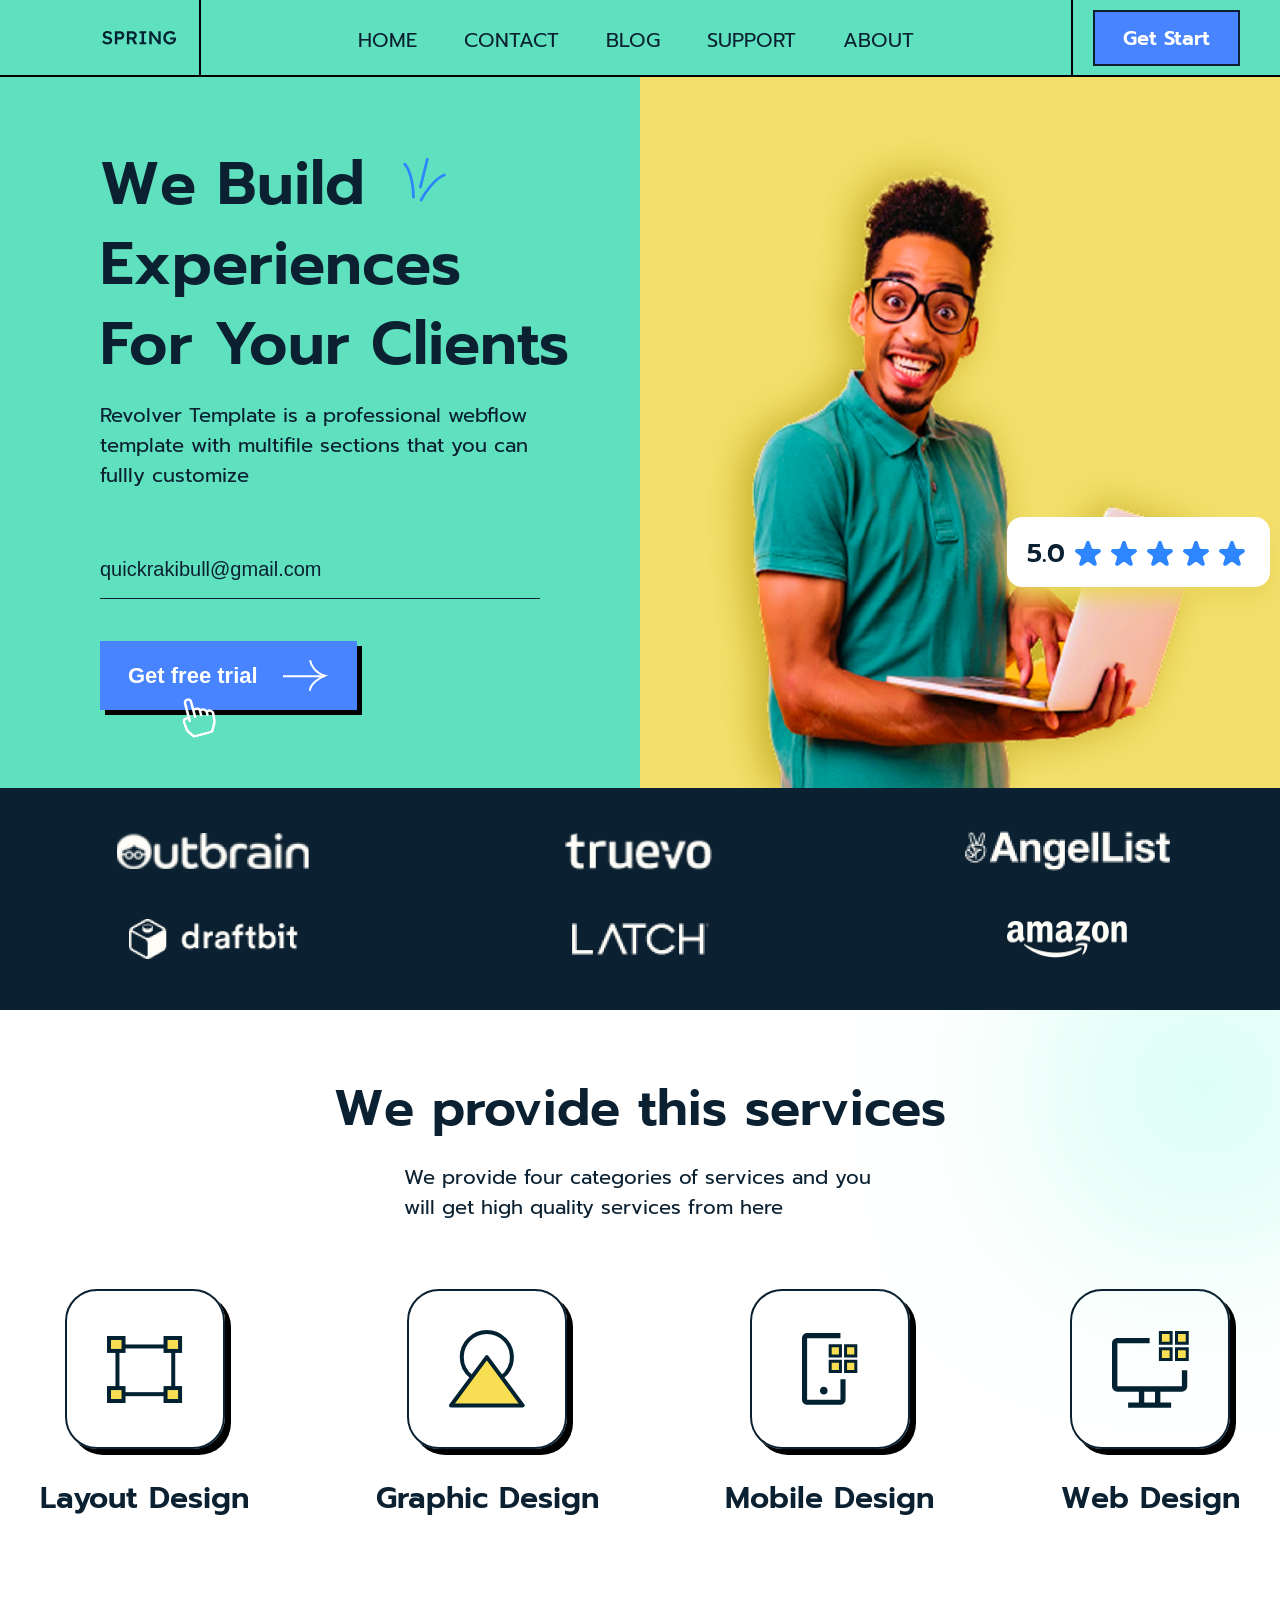
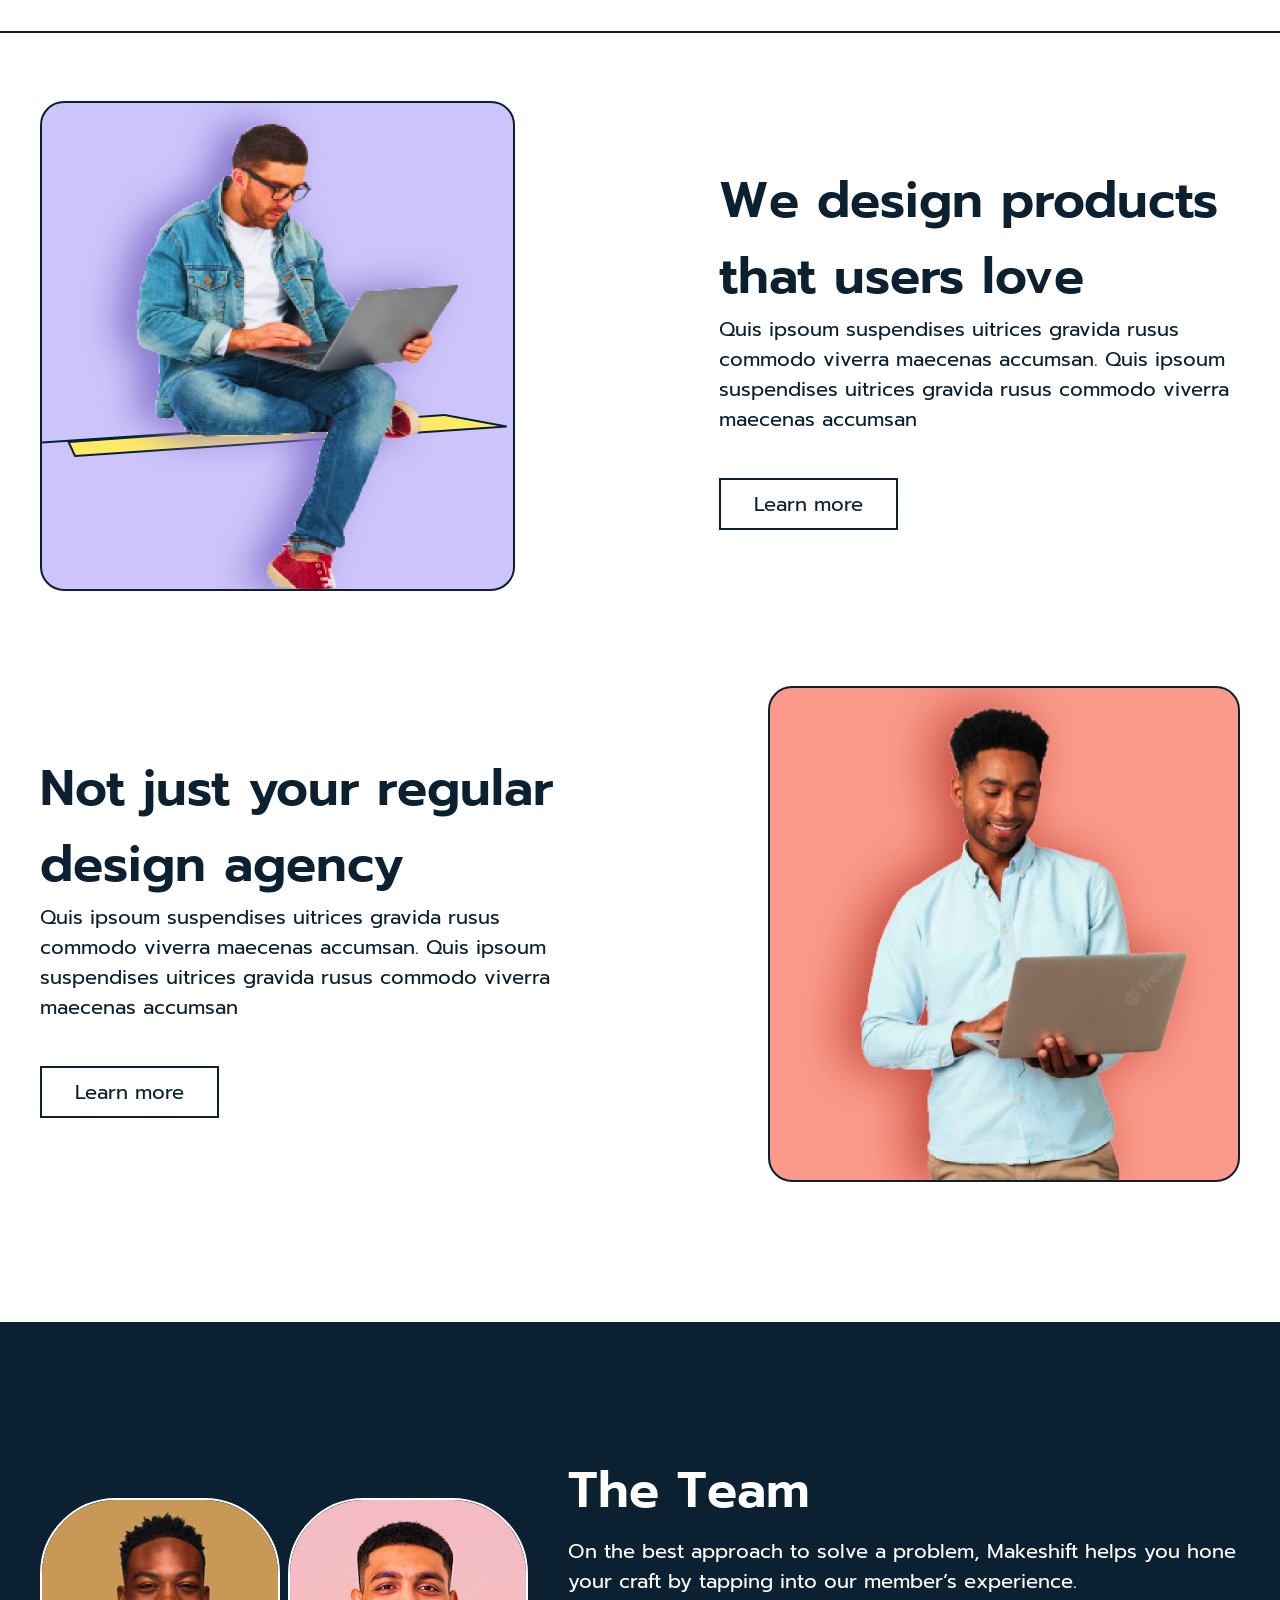
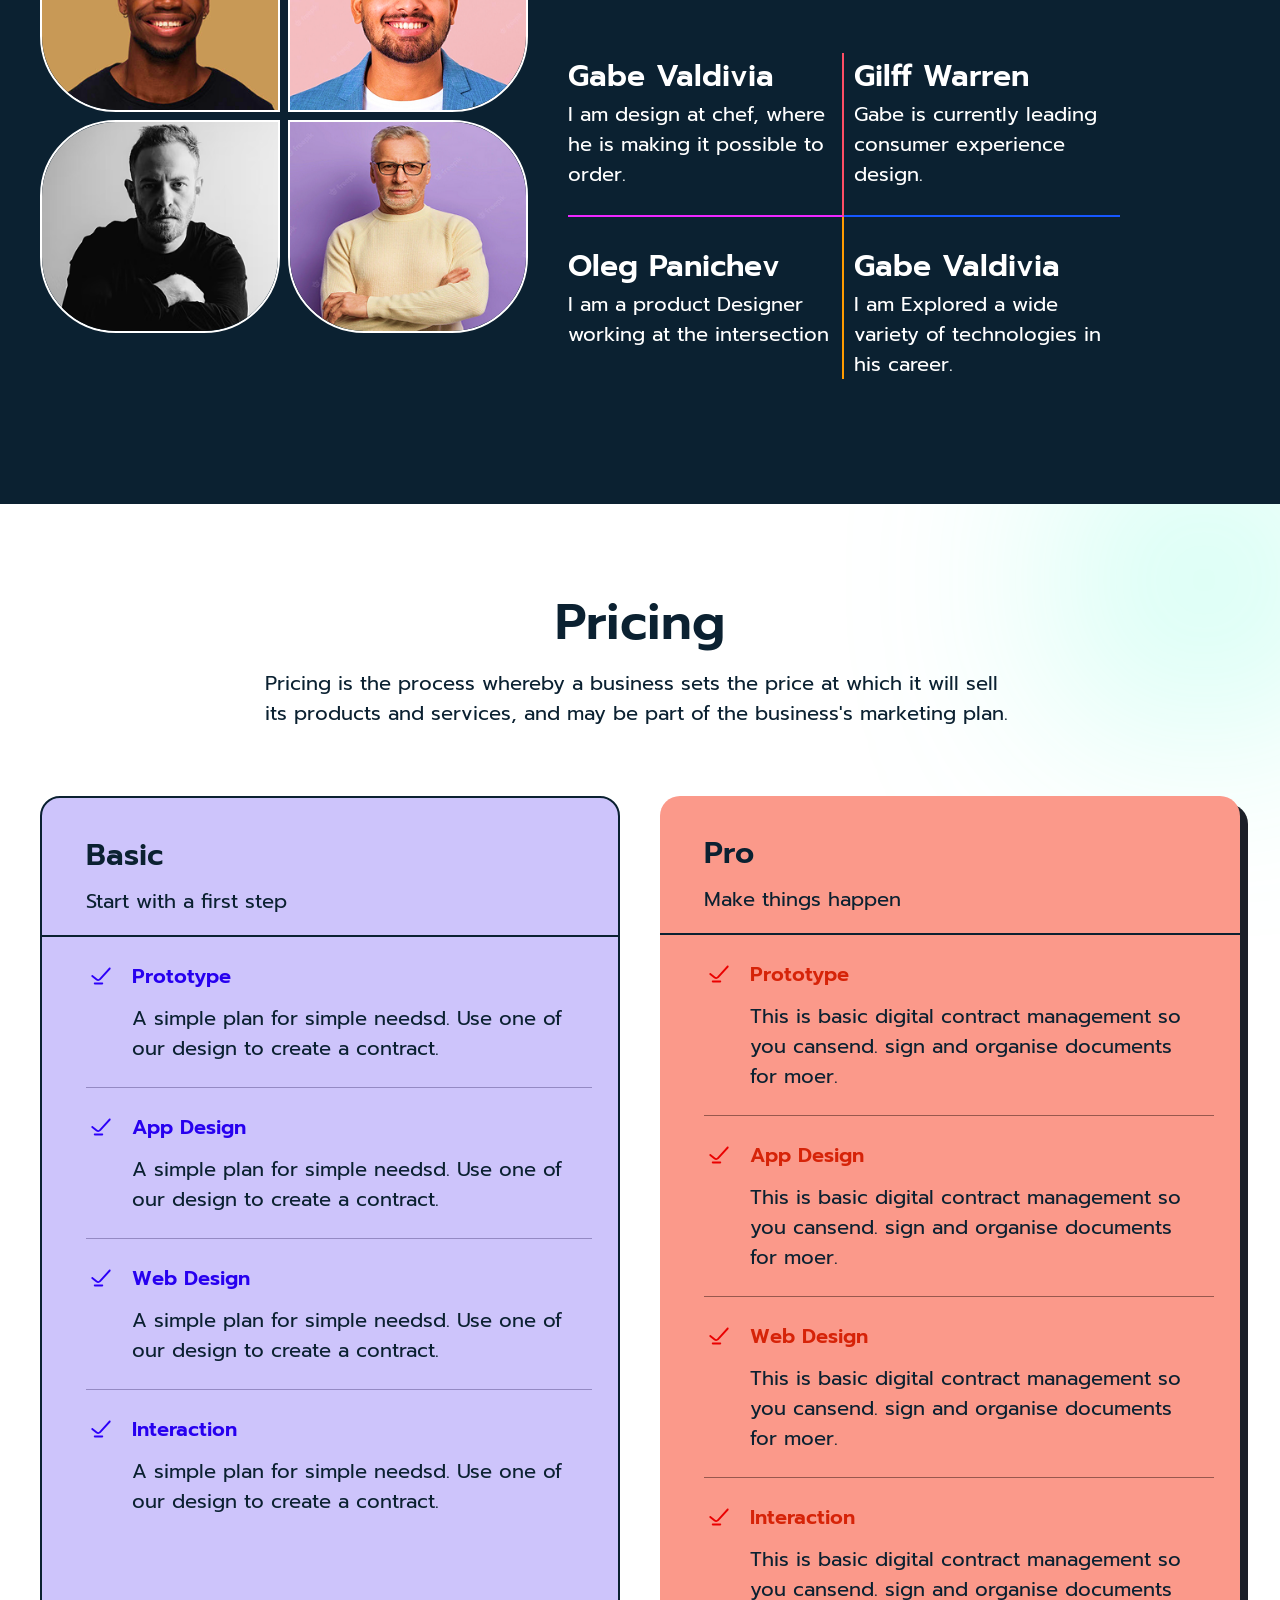
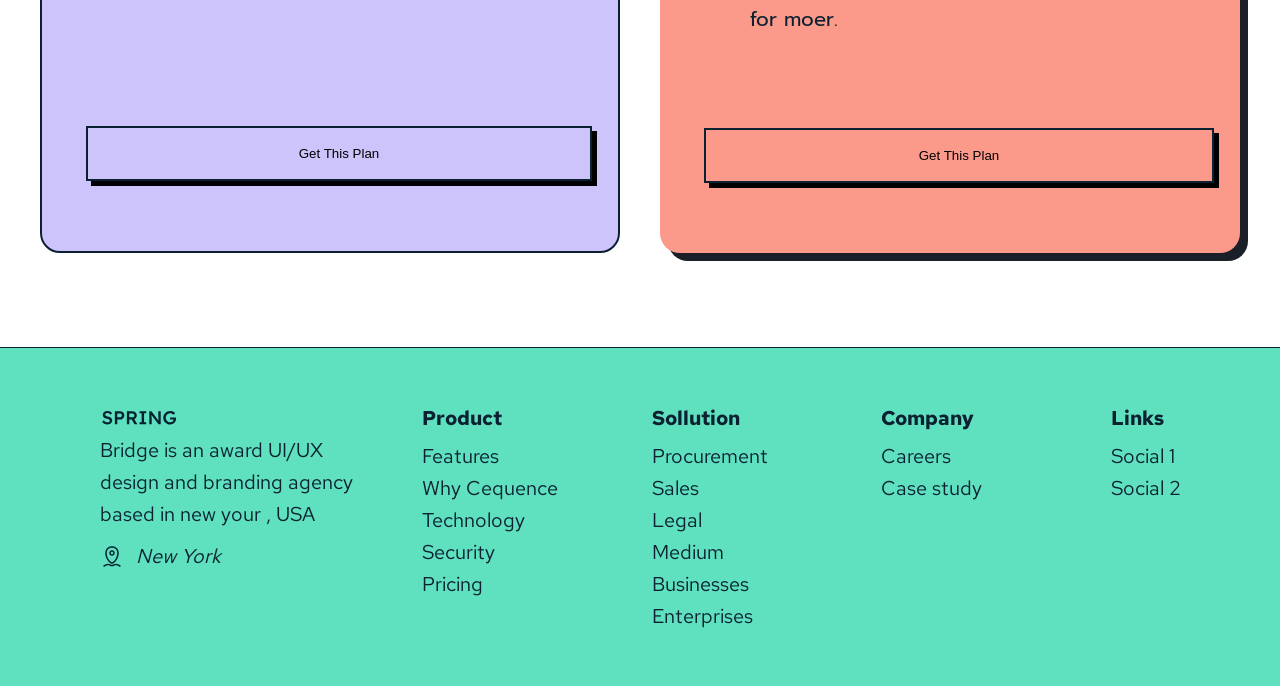
==== commit 0e5b9d19: "feat: add pricing section" ====
--- a/agency/index.html
+++ b/agency/index.html
@@ -358,7 +358,7 @@
               <h3>Web Design</h3>
             </li>
           </ul>
-          <div class="services__eclipse"></div>
+          <div class="bg__eclipse"></div>
         </div>
       </section>
       <section class="features" aria-labelledby="features-title">
@@ -489,6 +489,111 @@
           </div>
         </div>
       </section>
+      <section class="pricing" aria-labelledby="pricing-title">
+        <h2 class="pricing__title" id="pricing-title">Pricing</h2>
+        <div class="pricing__description">
+          <p>
+            Pricing is the process whereby a business sets the price at which it
+            will sell its products and services, and may be part of the
+            business's marketing plan.
+          </p>
+        </div>
+        <ul class="pricing__list">
+          <li class="pricing__item">
+            <article class="pricing__card card card--purple">
+              <header class="card__header">
+                <h3 class="card__title">Basic</h3>
+                <p class="card__description">Start with a first step</p>
+              </header>
+              <div class="card__body">
+                <ul class="card__list">
+                  <li class="card__item">
+                    <h4 class="card__item-title">Prototype</h4>
+                    <p class="card__item-description">
+                      A simple plan for simple needsd. Use one of our design to
+                      create a contract.
+                    </p>
+                  </li>
+                  <li class="card__item">
+                    <h4 class="card__item-title">App Design</h4>
+                    <p class="card__item-description">
+                      A simple plan for simple needsd. Use one of our design to
+                      create a contract.
+                    </p>
+                  </li>
+                  <li class="card__item">
+                    <h4 class="card__item-title">Web Design</h4>
+                    <p class="card__item-description">
+                      A simple plan for simple needsd. Use one of our design to
+                      create a contract.
+                    </p>
+                  </li>
+                  <li class="card__item">
+                    <h4 class="card__item-title">Interaction</h4>
+                    <p class="card__item-description">
+                      A simple plan for simple needsd. Use one of our design to
+                      create a contract.
+                    </p>
+                  </li>
+                </ul>
+                <button
+                  class="card__button button button--shadow"
+                  type="button"
+                >
+                  Get This Plan
+                </button>
+              </div>
+            </article>
+          </li>
+          <li class="pricing__item">
+            <article class="pricing__card card card--pink">
+              <header class="card__header">
+                <h3 class="card__title">Pro</h3>
+                <p class="card__description">Make things happen</p>
+              </header>
+              <div class="card__body">
+                <ul class="card__list">
+                  <li class="card__item">
+                    <h4 class="card__item-title">Prototype</h4>
+                    <p class="card__item-description">
+                      This is basic digital contract management so you cansend.
+                      sign and organise documents for moer.
+                    </p>
+                  </li>
+                  <li class="card__item">
+                    <h4 class="card__item-title">App Design</h4>
+                    <p class="card__item-description">
+                      This is basic digital contract management so you cansend.
+                      sign and organise documents for moer.
+                    </p>
+                  </li>
+                  <li class="card__item">
+                    <h4 class="card__item-title">Web Design</h4>
+                    <p class="card__item-description">
+                      This is basic digital contract management so you cansend.
+                      sign and organise documents for moer.
+                    </p>
+                  </li>
+                  <li class="card__item">
+                    <h4 class="card__item-title">Interaction</h4>
+                    <p class="card__item-description">
+                      This is basic digital contract management so you cansend.
+                      sign and organise documents for moer.
+                    </p>
+                  </li>
+                </ul>
+                <button
+                  class="card__button button button--shadow"
+                  type="button"
+                >
+                  Get This Plan
+                </button>
+              </div>
+            </article>
+          </li>
+        </ul>
+        <div class="bg__eclipse"></div>
+      </section>
     </main>
     <footer class="footer">
       <div class="footer__inner">
--- a/agency/styles.css
+++ b/agency/styles.css
@@ -470,16 +470,17 @@
   margin-inline: auto;
 }
 
-.services__eclipse {
+.bg__eclipse {
   position: absolute;
-  top: 60px;
-  left: 85%;
-  right: 100%;
+  top: 0;
+  right: 0;
   width: 152px;
   height: 152px;
   border-radius: 100%;
   background-color: #39ffcb;
   filter: blur(130px);
+  pointer-events: none;
+  z-index: -1;
 }
 
 .features {
@@ -624,6 +625,130 @@
   &:nth-child(2) {
     border-bottom: 2px solid #1657ff;
   }
+}
+
+.pricing {
+  position: relative;
+  width: 100%;
+  max-width: 1360px;
+  margin-inline: auto;
+  padding: 80px 40px 94px;
+}
+
+.pricing__title {
+  text-align: center;
+  margin-bottom: 8px;
+}
+
+.pricing__description {
+  max-width: 751px;
+  margin-inline: auto;
+  margin-bottom: 68px;
+}
+
+.pricing__list {
+  display: grid;
+  grid-template-columns: repeat(2, 1fr);
+  column-gap: 40px;
+}
+
+.card {
+  display: flex;
+  flex-direction: column;
+  border-radius: 20px;
+  position: relative;
+  height: 100%;
+}
+
+.card--purple {
+  background-color: var(--color-purple);
+  border: var(--border-gray-wide);
+}
+
+.card--purple .card__item {
+  border-color: #948ac3;
+}
+
+.card--purple .card__item-title {
+  color: #2700ef;
+
+  &:before {
+    background-image: url("./assets/icons/tick-blue.svg");
+  }
+}
+
+.card--pink {
+  background-color: var(--color-pink);
+  box-shadow: 8px 8px 0 0 #1b1f28;
+}
+
+.card--pink .card__item {
+  border-color: #98584e;
+}
+
+.card--pink .card__item-title {
+  color: #d62308;
+
+  &:before {
+    background-image: url("./assets/icons/tick-red.svg");
+  }
+}
+
+.card__header {
+  padding: 34px 26px 19px 44px;
+  border-bottom: var(--border-gray-wide);
+}
+
+.card__title {
+  margin-bottom: 8px;
+}
+
+.card__body {
+  display: flex;
+  flex-direction: column;
+  height: 100%;
+  margin: 0 26px 70px 44px;
+}
+
+.card__list {
+  margin-bottom: 70px;
+}
+
+.card__item {
+  padding: 24px 18px 24px 0;
+
+  &:not(:last-child) {
+    border-bottom-width: 1px;
+    border-bottom-style: solid;
+  }
+}
+
+.card__item-title {
+  position: relative;
+  margin-bottom: 12px;
+  padding-left: 46px;
+
+  &:before {
+    position: absolute;
+    width: 30px;
+    height: 30px;
+    content: "";
+    left: 0;
+    bottom: 0;
+    background-position: center;
+    background-size: contain;
+    background-repeat: no-repeat;
+  }
+}
+
+.card__item-description {
+  padding-left: 46px;
+}
+
+.card__button {
+  width: 100%;
+  padding-block: 18px;
+  margin-top: auto;
 }
 
 @media (width <= 1440px) {
@@ -784,9 +909,18 @@
   .team__list {
     text-align: left;
   }
+
+  .pricing__list {
+    grid-template-columns: 1fr;
+    row-gap: 40px;
+  }
 }
 
 @media (width <=768px) {
+  body {
+    font-size: 14px;
+  }
+
   h1 {
     font-size: 40px;
     line-height: 60px;
@@ -844,6 +978,15 @@
   .services__list {
     flex-direction: column;
   }
+
+  .card__header {
+    padding-inline: 20px;
+  }
+
+  .card__body {
+    margin: 20px;
+    margin-top: 0;
+  }
 }
 
 @media (width <=480px) {
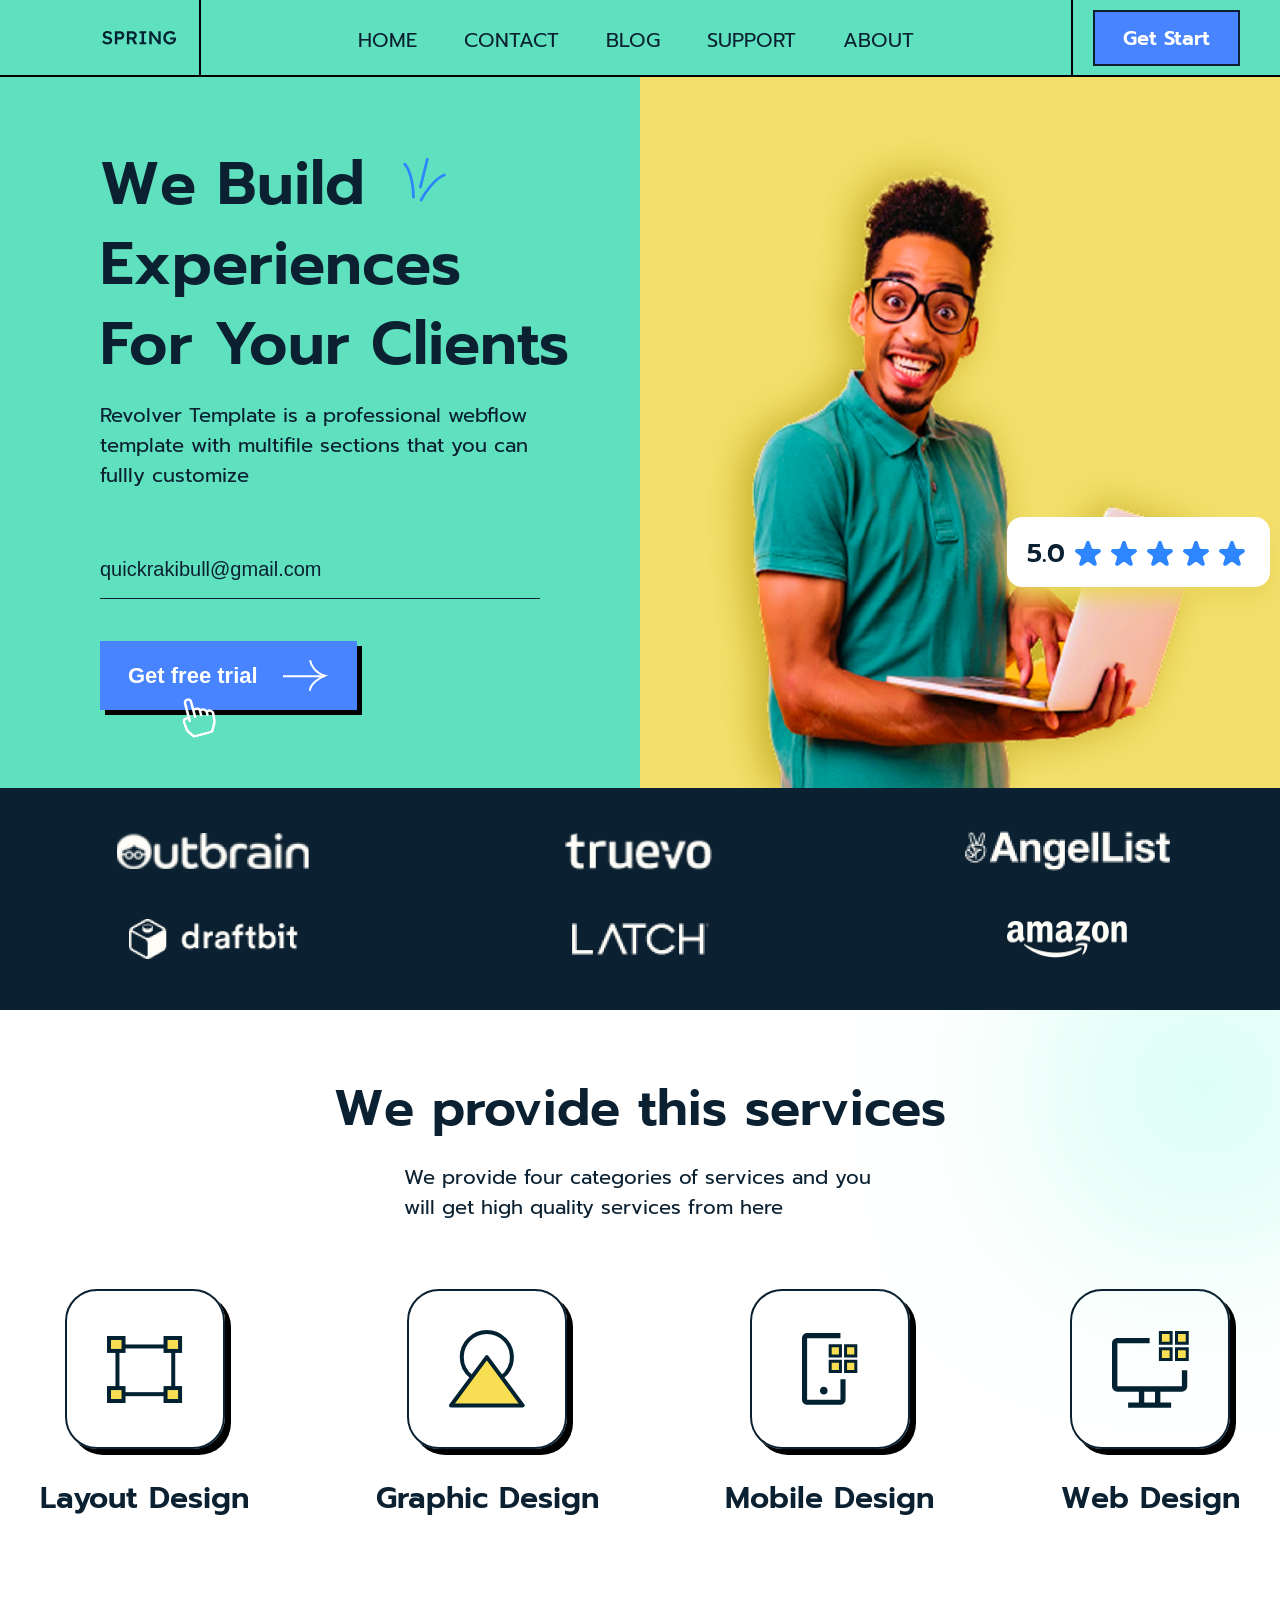
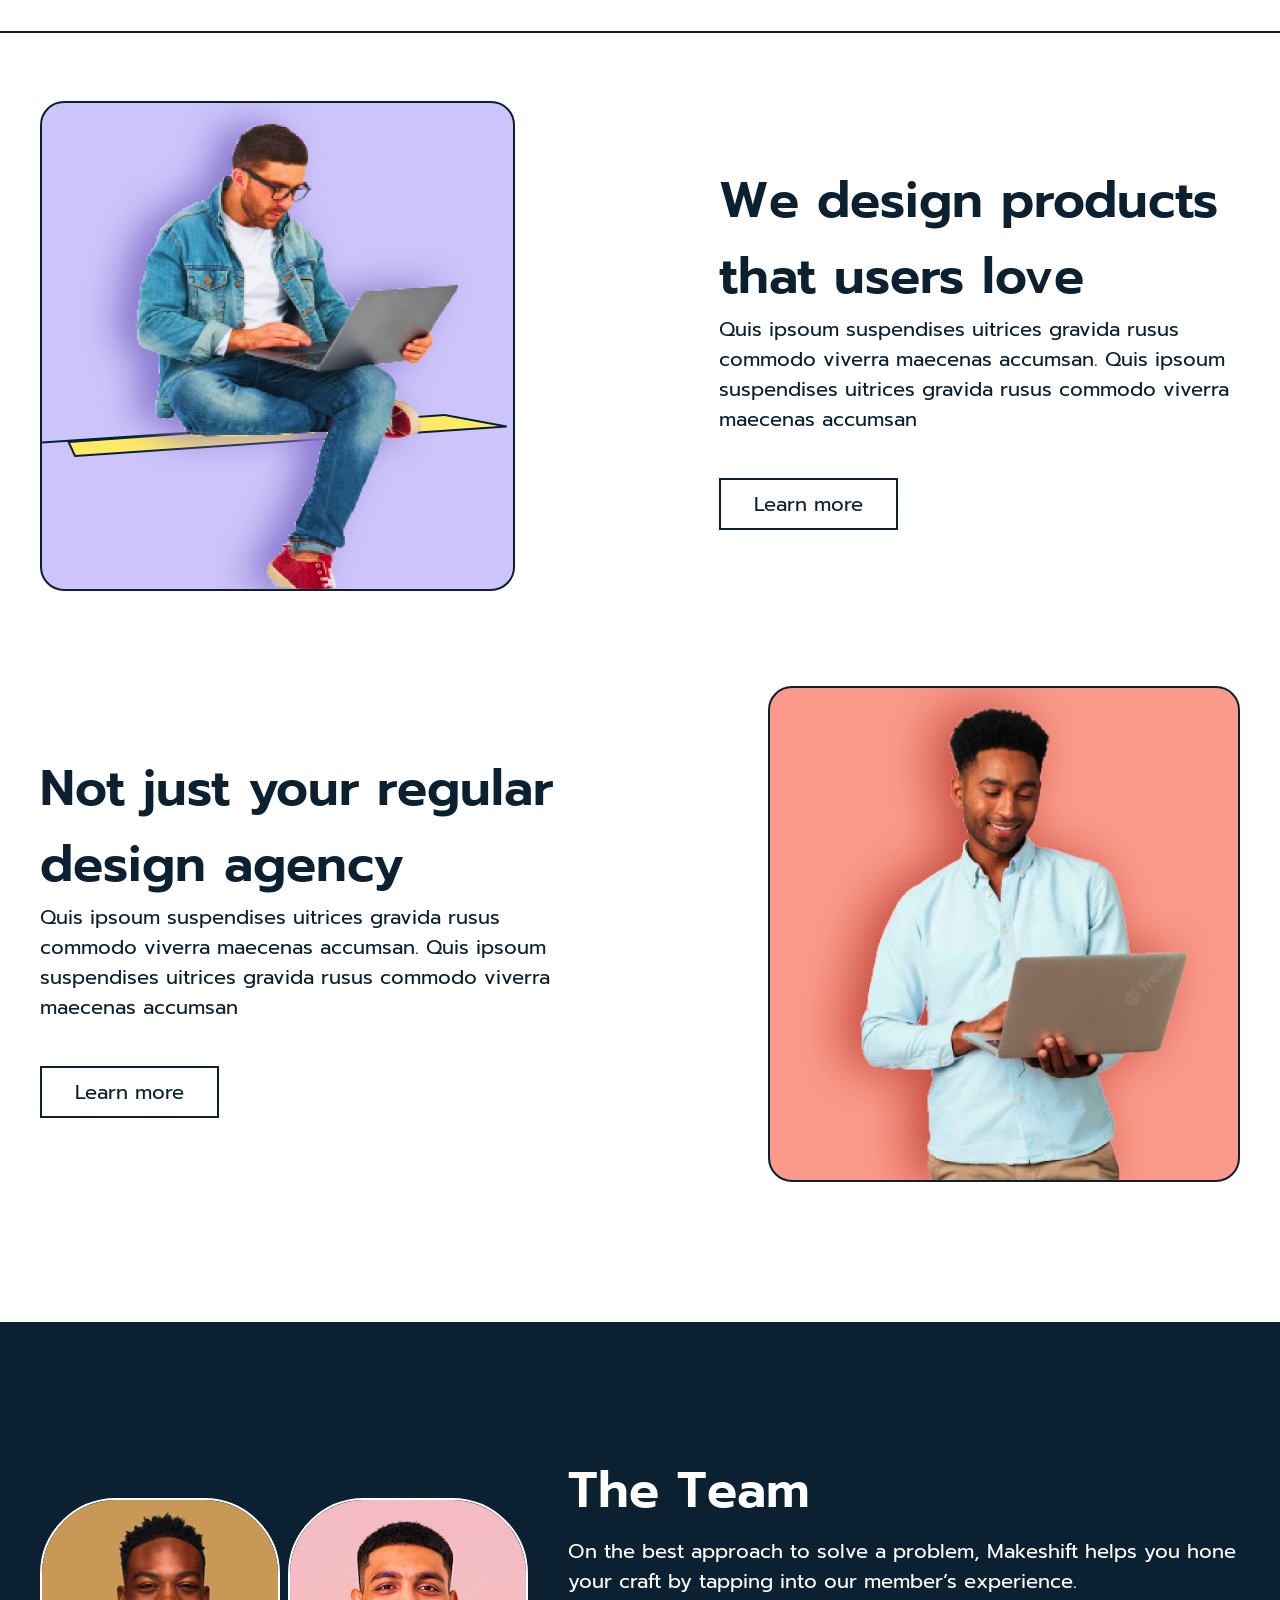
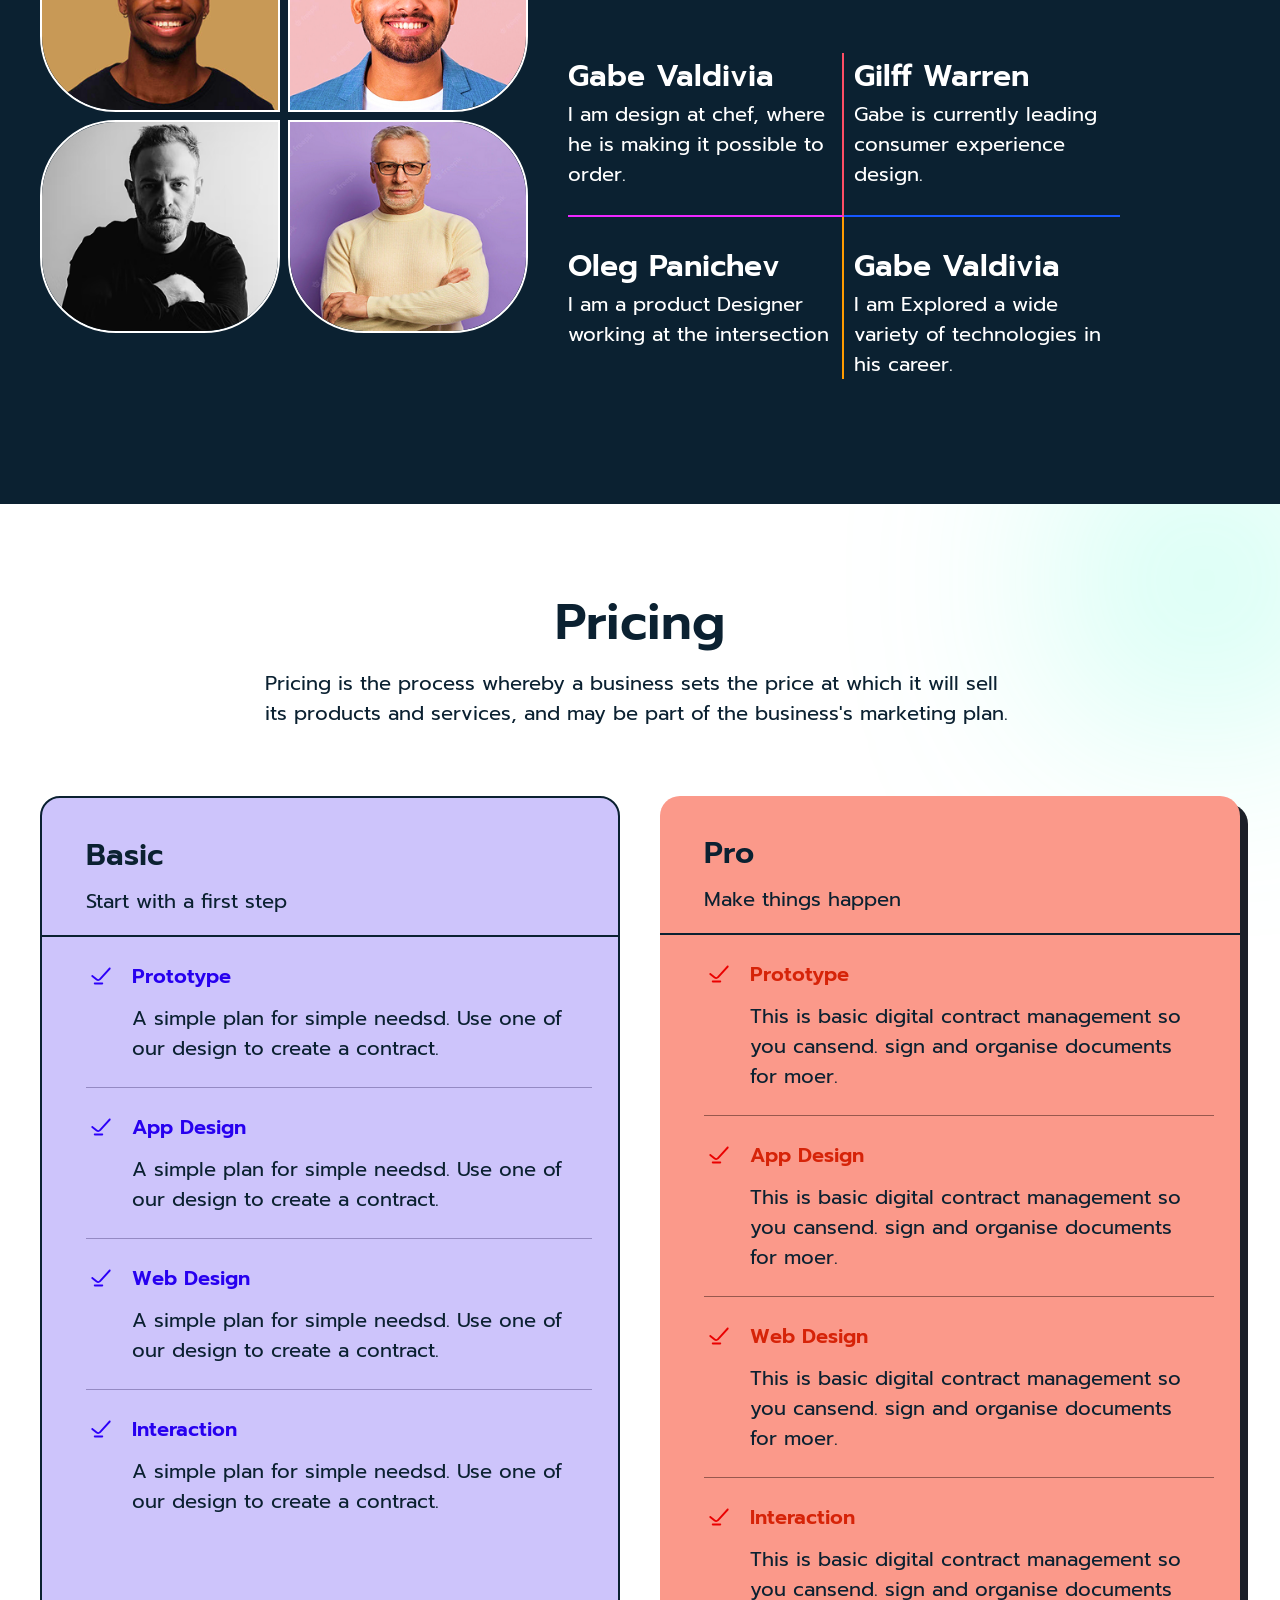
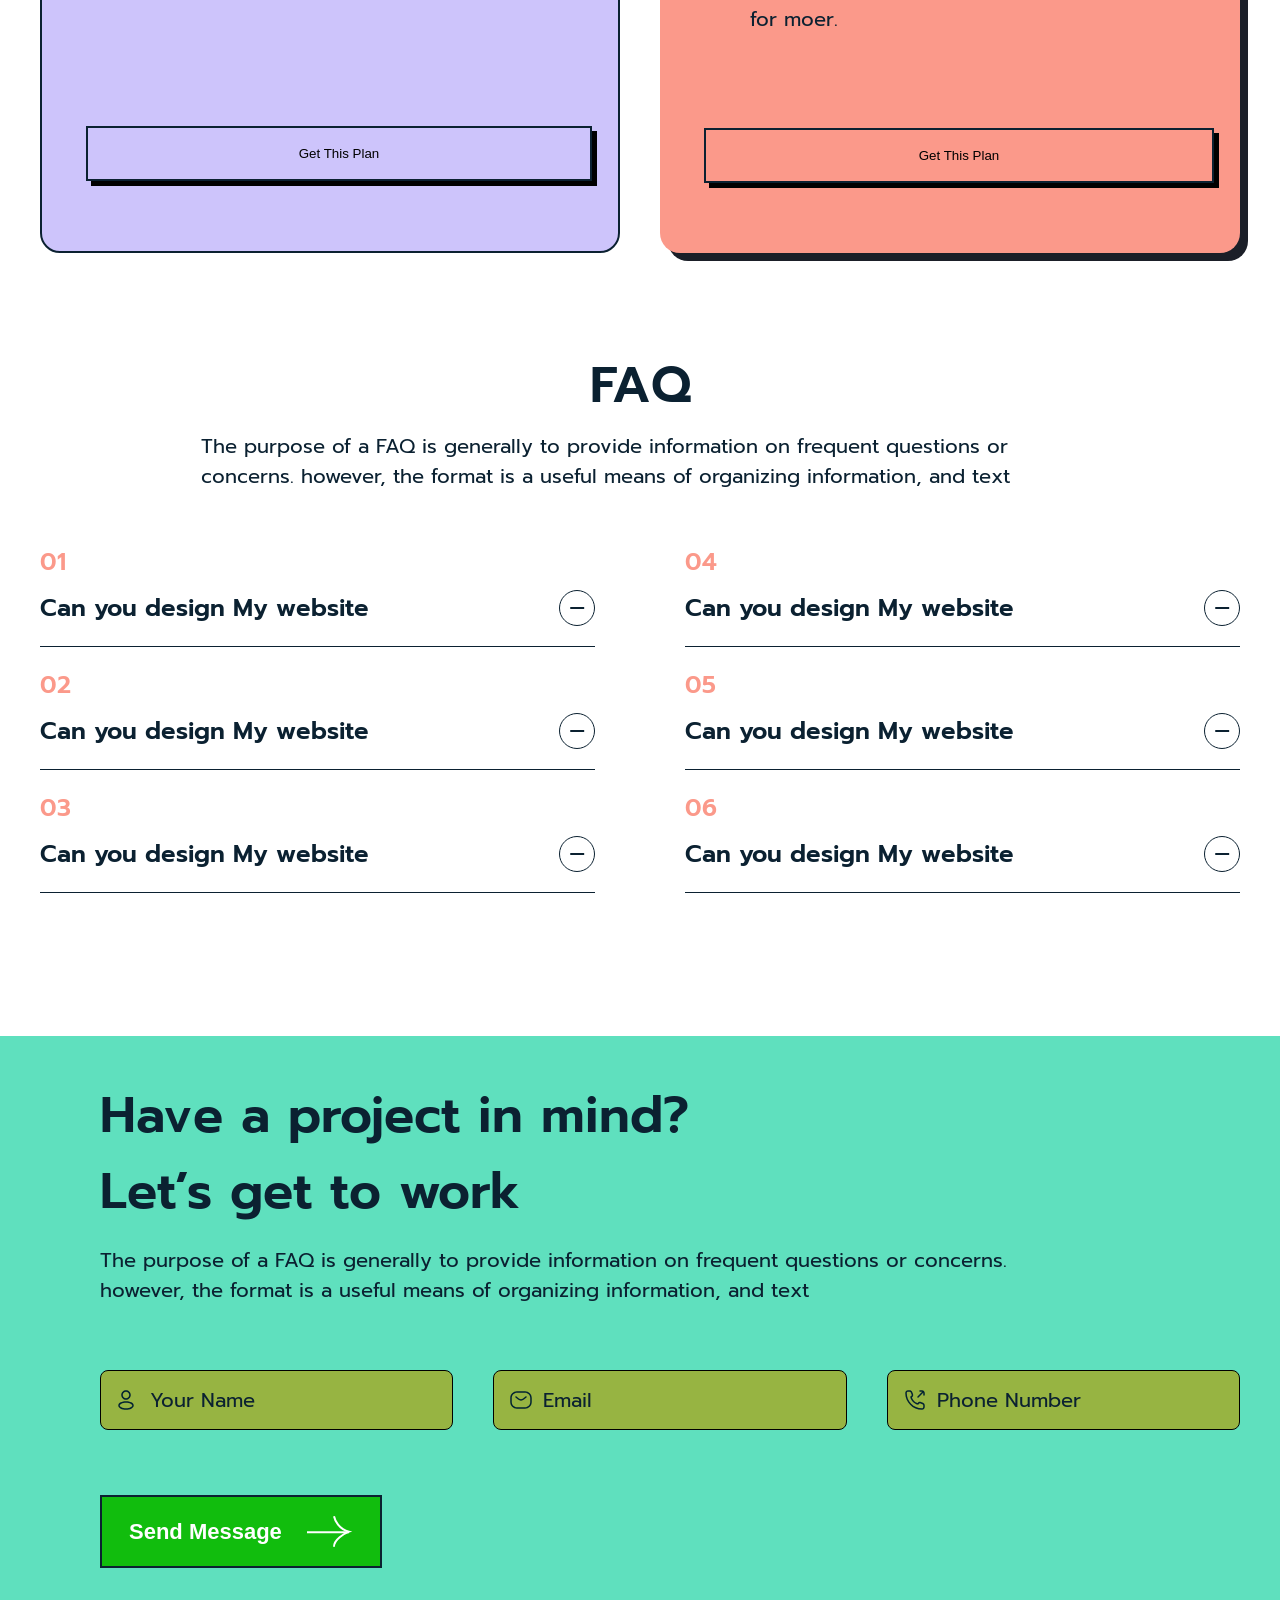
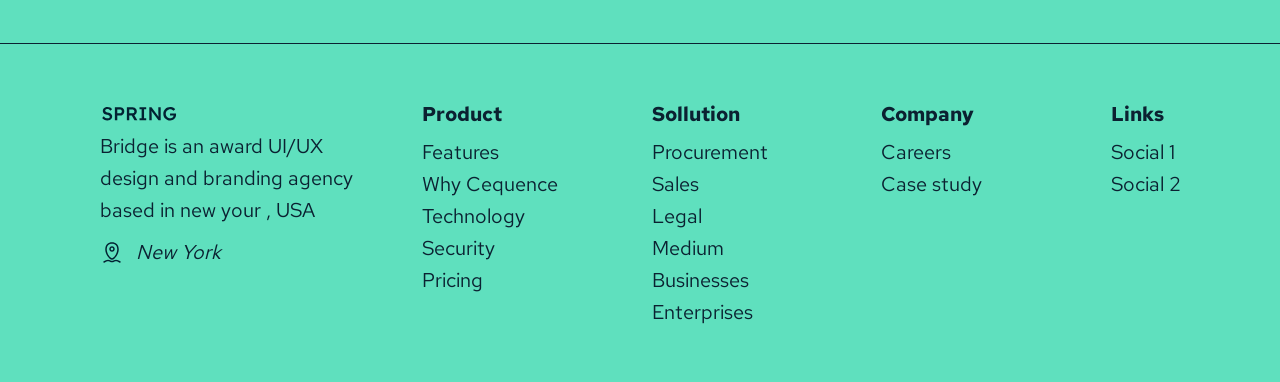
==== commit 918abc36: "feat: add faq and send-message sections" ====
--- a/agency/index.html
+++ b/agency/index.html
@@ -90,7 +90,7 @@
                 />
               </div>
               <button
-                class="button button--blue button--arrow button--shadow hero__button"
+                class="button button--blue button--shadow hero__button"
                 type="submit"
               >
                 <span>Get free trial</span>
@@ -594,6 +594,287 @@
         </ul>
         <div class="bg__eclipse"></div>
       </section>
+      <section class="faq" aria-labelledby="faq-title">
+        <h2 class="faq__title" id="faq-title">FAQ</h2>
+        <div class="faq__description">
+          <p>
+            The purpose of a FAQ is generally to provide information on frequent
+            questions or concerns. however, the format is a useful means of
+            organizing information, and text
+          </p>
+        </div>
+        <ol class="faq__list">
+          <li class="faq__item">
+            <details class="faq__accordion">
+              <summary class="faq__accordion-header">
+                <h3 class="faq__accordion-title">Can you design My website</h3>
+                <span class="faq__accordion-indicator"></span>
+              </summary>
+              <div class="faq__accordion-body">
+                <p>
+                  Lorem, ipsum dolor sit amet consectetur adipisicing elit.
+                  Voluptate, soluta exercitationem at quo, error modi nam quod
+                  quidem et nulla sint quasi vero hic tenetur eaque ex,
+                  architecto blanditiis excepturi.
+                </p>
+              </div>
+            </details>
+          </li>
+          <li class="faq__item">
+            <details class="faq__accordion">
+              <summary class="faq__accordion-header">
+                <h3 class="faq__accordion-title">Can you design My website</h3>
+                <span class="faq__accordion-indicator"></span>
+              </summary>
+              <div class="faq__accordion-body">
+                <p>
+                  Lorem, ipsum dolor sit amet consectetur adipisicing elit.
+                  Voluptate, soluta exercitationem at quo, error modi nam quod
+                  quidem et nulla sint quasi vero hic tenetur eaque ex,
+                  architecto blanditiis excepturi.
+                </p>
+              </div>
+            </details>
+          </li>
+          <li class="faq__item">
+            <details class="faq__accordion">
+              <summary class="faq__accordion-header">
+                <h3 class="faq__accordion-title">Can you design My website</h3>
+                <span class="faq__accordion-indicator"></span>
+              </summary>
+              <div class="faq__accordion-body">
+                <p>
+                  Lorem, ipsum dolor sit amet consectetur adipisicing elit.
+                  Voluptate, soluta exercitationem at quo, error modi nam quod
+                  quidem et nulla sint quasi vero hic tenetur eaque ex,
+                  architecto blanditiis excepturi.
+                </p>
+              </div>
+            </details>
+          </li>
+          <li class="faq__item">
+            <details class="faq__accordion">
+              <summary class="faq__accordion-header">
+                <h3 class="faq__accordion-title">Can you design My website</h3>
+                <span class="faq__accordion-indicator"></span>
+              </summary>
+              <div class="faq__accordion-body">
+                <p>
+                  Lorem, ipsum dolor sit amet consectetur adipisicing elit.
+                  Voluptate, soluta exercitationem at quo, error modi nam quod
+                  quidem et nulla sint quasi vero hic tenetur eaque ex,
+                  architecto blanditiis excepturi.
+                </p>
+              </div>
+            </details>
+          </li>
+          <li class="faq__item">
+            <details class="faq__accordion">
+              <summary class="faq__accordion-header">
+                <h3 class="faq__accordion-title">Can you design My website</h3>
+                <span class="faq__accordion-indicator"></span>
+              </summary>
+              <div class="faq__accordion-body">
+                <p>
+                  Lorem, ipsum dolor sit amet consectetur adipisicing elit.
+                  Voluptate, soluta exercitationem at quo, error modi nam quod
+                  quidem et nulla sint quasi vero hic tenetur eaque ex,
+                  architecto blanditiis excepturi.
+                </p>
+              </div>
+            </details>
+          </li>
+          <li class="faq__item">
+            <details class="faq__accordion">
+              <summary class="faq__accordion-header">
+                <h3 class="faq__accordion-title">Can you design My website</h3>
+                <span class="faq__accordion-indicator"></span>
+              </summary>
+              <div class="faq__accordion-body">
+                <p>
+                  Lorem, ipsum dolor sit amet consectetur adipisicing elit.
+                  Voluptate, soluta exercitationem at quo, error modi nam quod
+                  quidem et nulla sint quasi vero hic tenetur eaque ex,
+                  architecto blanditiis excepturi.
+                </p>
+              </div>
+            </details>
+          </li>
+        </ol>
+      </section>
+      <section class="send-message" aria-labelledby="send-message-title">
+        <h2 class="send-message__title" id="send-message-title">
+          Have a project in mind?<br />
+          Let’s get to work
+        </h2>
+        <div class="send-message__description">
+          <p>
+            The purpose of a FAQ is generally to provide information on frequent
+            questions or concerns. however, the format is a useful means of
+            organizing information, and text
+          </p>
+        </div>
+        <form class="send-message__form">
+          <div class="send-message__fields">
+            <div class="send-message__field">
+              <label for="send-message-name" class="send-message__label">
+                <svg
+                  width="24"
+                  height="24"
+                  viewBox="0 0 24 24"
+                  fill="none"
+                  xmlns="http://www.w3.org/2000/svg"
+                >
+                  <path
+                    fill-rule="evenodd"
+                    clip-rule="evenodd"
+                    d="M5.38566 15.6959C4.19864 16.2895 3.75 16.9706 3.75 17.5C3.75 18.0294 4.19864 18.7105 5.38566 19.3041C6.52782 19.8751 8.15819 20.25 10 20.25C11.8418 20.25 13.4722 19.8751 14.6143 19.3041C15.8014 18.7105 16.25 18.0294 16.25 17.5C16.25 16.9706 15.8014 16.2895 14.6143 15.6959C13.4722 15.1249 11.8418 14.75 10 14.75C8.15819 14.75 6.52782 15.1249 5.38566 15.6959ZM4.71484 14.3543C6.10618 13.6586 7.97582 13.25 10 13.25C12.0242 13.25 13.8938 13.6586 15.2852 14.3543C16.6316 15.0275 17.75 16.0964 17.75 17.5C17.75 18.9036 16.6316 19.9725 15.2852 20.6457C13.8938 21.3414 12.0242 21.75 10 21.75C7.97582 21.75 6.10618 21.3414 4.71484 20.6457C3.36836 19.9725 2.25 18.9036 2.25 17.5C2.25 16.0964 3.36836 15.0275 4.71484 14.3543Z"
+                    fill="#0B2131"
+                    style="
+                      fill: #0b2131;
+                      fill: color(display-p3 0.0431 0.1294 0.1922);
+                      fill-opacity: 1;
+                    "
+                  />
+                  <path
+                    fill-rule="evenodd"
+                    clip-rule="evenodd"
+                    d="M10 3.75C8.20507 3.75 6.75 5.20507 6.75 7C6.75 8.79493 8.20507 10.25 10 10.25C11.7949 10.25 13.25 8.79493 13.25 7C13.25 5.20507 11.7949 3.75 10 3.75ZM5.25 7C5.25 4.37665 7.37665 2.25 10 2.25C12.6234 2.25 14.75 4.37665 14.75 7C14.75 9.62335 12.6234 11.75 10 11.75C7.37665 11.75 5.25 9.62335 5.25 7Z"
+                    fill="#0B2131"
+                    style="
+                      fill: #0b2131;
+                      fill: color(display-p3 0.0431 0.1294 0.1922);
+                      fill-opacity: 1;
+                    "
+                  />
+                </svg>
+                <span>Your Name</span>
+              </label>
+              <input
+                type="text"
+                class="send-message__input"
+                id="send-message-name"
+                name="name"
+                placeholder=""
+              />
+            </div>
+            <div class="send-message__field">
+              <label for="send-message-email" class="send-message__label">
+                <svg
+                  width="24"
+                  height="24"
+                  viewBox="0 0 24 24"
+                  fill="none"
+                  xmlns="http://www.w3.org/2000/svg"
+                >
+                  <path
+                    fill-rule="evenodd"
+                    clip-rule="evenodd"
+                    d="M1.25 10C1.25 6.27208 4.27208 3.25 8 3.25H16C19.7279 3.25 22.75 6.27208 22.75 10V14C22.75 17.7279 19.7279 20.75 16 20.75H8C4.27208 20.75 1.25 17.7279 1.25 14V10ZM8 4.75C5.10051 4.75 2.75 7.10051 2.75 10V14C2.75 16.8995 5.10051 19.25 8 19.25H16C18.8995 19.25 21.25 16.8995 21.25 14V10C21.25 7.10051 18.8995 4.75 16 4.75H8Z"
+                    fill="#0B2131"
+                    style="
+                      fill: #0b2131;
+                      fill: color(display-p3 0.0431 0.1294 0.1922);
+                      fill-opacity: 1;
+                    "
+                  />
+                  <path
+                    fill-rule="evenodd"
+                    clip-rule="evenodd"
+                    d="M6.41438 8.53151C6.67313 8.20806 7.1451 8.15562 7.46855 8.41438L9.96977 10.4154C11.1567 11.3649 12.8433 11.3649 14.0303 10.4154L16.5315 8.41438C16.855 8.15562 17.3269 8.20806 17.5857 8.53151C17.8444 8.85495 17.792 9.32692 17.4685 9.58568L14.9673 11.5867C13.2325 12.9745 10.7675 12.9745 9.03272 11.5867L6.53151 9.58568C6.20806 9.32692 6.15562 8.85495 6.41438 8.53151Z"
+                    fill="#0B2131"
+                    style="
+                      fill: #0b2131;
+                      fill: color(display-p3 0.0431 0.1294 0.1922);
+                      fill-opacity: 1;
+                    "
+                  />
+                </svg>
+
+                <span>Email</span>
+              </label>
+              <input
+                type="email"
+                class="send-message__input"
+                id="send-message-email"
+                name="email"
+                placeholder=""
+              />
+            </div>
+            <div class="send-message__field">
+              <label for="send-message-phone" class="send-message__label">
+                <svg
+                  width="24"
+                  height="24"
+                  viewBox="0 0 24 24"
+                  fill="none"
+                  xmlns="http://www.w3.org/2000/svg"
+                >
+                  <path
+                    fill-rule="evenodd"
+                    clip-rule="evenodd"
+                    d="M16.25 3C16.25 2.58579 16.5858 2.25 17 2.25H19C20.5188 2.25 21.75 3.48122 21.75 5V7C21.75 7.41421 21.4142 7.75 21 7.75C20.5858 7.75 20.25 7.41421 20.25 7V5C20.25 4.93994 20.2458 4.88088 20.2376 4.82308L15.5303 9.53033C15.2374 9.82322 14.7626 9.82322 14.4697 9.53033C14.1768 9.23744 14.1768 8.76256 14.4697 8.46967L19.1769 3.76242C19.1191 3.75424 19.0601 3.75 19 3.75H17C16.5858 3.75 16.25 3.41421 16.25 3Z"
+                    fill="#0B2131"
+                    style="
+                      fill: #0b2131;
+                      fill: color(display-p3 0.0431 0.1294 0.1922);
+                      fill-opacity: 1;
+                    "
+                  />
+                  <path
+                    fill-rule="evenodd"
+                    clip-rule="evenodd"
+                    d="M5 3.75C4.30964 3.75 3.75 4.30964 3.75 5C3.75 13.4223 10.5777 20.25 19 20.25C19.6904 20.25 20.25 19.6904 20.25 19V17.3541C20.25 16.8429 19.9388 16.3833 19.4642 16.1935L17.4301 15.3798C16.8265 15.1384 16.1386 15.3999 15.8478 15.9814L15.6708 16.3354C15.5196 16.6379 15.1846 16.8018 14.8529 16.7354L15 16C14.8529 16.7354 14.8532 16.7355 14.8529 16.7354L14.8519 16.7352L14.8507 16.735L14.8475 16.7343L14.8385 16.7325L14.8097 16.7263C14.7859 16.721 14.7529 16.7135 14.7114 16.7034C14.6285 16.6832 14.5115 16.6528 14.3665 16.6101C14.0768 16.525 13.6734 16.3903 13.2046 16.1894C12.2704 15.789 11.0561 15.1167 9.96967 14.0303C8.88325 12.9439 8.21099 11.7296 7.81064 10.7954C7.60973 10.3266 7.47504 9.92316 7.38985 9.6335C7.34721 9.48851 7.31682 9.37154 7.29664 9.28859C7.28655 9.2471 7.279 9.21408 7.27374 9.19026L7.26753 9.1615L7.26566 9.15247L7.26501 9.14932L7.26477 9.14809C7.26472 9.14785 7.26456 9.14709 8 9L7.26456 9.14709C7.19824 8.81544 7.36208 8.48043 7.66459 8.32918L8.01861 8.15217C8.60008 7.86143 8.86163 7.17351 8.62018 6.5699L7.80653 4.53576C7.6167 4.06119 7.15706 3.75 6.64593 3.75H5ZM8.88322 9.38709C10.0255 8.69729 10.5165 7.27171 10.0129 6.01281L9.19925 3.97868C8.78162 2.93462 7.77042 2.25 6.64593 2.25H5C3.48122 2.25 2.25 3.48122 2.25 5C2.25 14.2508 9.74923 21.75 19 21.75C20.5188 21.75 21.75 20.5188 21.75 19V17.3541C21.75 16.2296 21.0654 15.2184 20.0213 14.8008L17.9872 13.9871C16.7283 13.4835 15.3027 13.9745 14.6129 15.1168C14.3906 15.0457 14.111 14.9459 13.7954 14.8106C12.9796 14.461 11.9439 13.8833 11.0303 12.9697C10.1167 12.0561 9.53901 11.0204 9.18936 10.2046C9.05411 9.88897 8.95433 9.60941 8.88322 9.38709Z"
+                    fill="#0B2131"
+                    style="
+                      fill: #0b2131;
+                      fill: color(display-p3 0.0431 0.1294 0.1922);
+                      fill-opacity: 1;
+                    "
+                  />
+                </svg>
+
+                <span>Phone Number</span>
+              </label>
+              <input
+                type="text"
+                class="send-message__input"
+                id="send-message-phone"
+                name="name"
+                placeholder=""
+              />
+            </div>
+          </div>
+
+          <button
+            type="submit"
+            class="button button--green send-message__button"
+          >
+            <span>Send Message</span>
+
+            <svg
+              width="46"
+              height="31"
+              viewBox="0 0 46 31"
+              fill="none"
+              xmlns="http://www.w3.org/2000/svg"
+            >
+              <path
+                d="M27 0.196106C27.8333 4.36277 32 13.2961 42 15.6961C37 17.6961 27 23.4961 27 30.6961"
+                stroke="white"
+                style="stroke: white; stroke-opacity: 1"
+                stroke-width="2"
+              />
+              <path
+                d="M0 16.1961L42 16.1961"
+                stroke="white"
+                style="stroke: white; stroke-opacity: 1"
+                stroke-width="2"
+              />
+            </svg>
+          </button>
+        </form>
+      </section>
     </main>
     <footer class="footer">
       <div class="footer__inner">
--- a/agency/styles.css
+++ b/agency/styles.css
@@ -92,7 +92,6 @@
 }
 
 body {
-  overflow-x: hidden;
   display: grid;
   min-height: 100vh;
   grid-template-rows: auto 1fr auto;
@@ -243,6 +242,10 @@
   background-color: var(--color-blue);
   color: var(--color-white);
   font-weight: 600;
+}
+
+.button--green {
+  background-color: #11bd0d;
 }
 
 .button--shadow {
@@ -751,6 +754,170 @@
   margin-top: auto;
 }
 
+.faq {
+  width: 100%;
+  max-width: 1365px;
+  padding-inline: 40px;
+  margin-inline: auto;
+  margin-bottom: 143px;
+}
+
+.faq__title {
+  text-align: center;
+  margin-bottom: 8px;
+}
+
+.faq__description {
+  max-width: 879px;
+  margin-inline: auto;
+  margin-bottom: 33px;
+}
+
+.faq__list {
+  column-count: 2;
+  column-gap: 90px;
+  counter-reset: custom-counter;
+  list-style: none;
+}
+
+.faq__item {
+  --counterContent: counter(custom-counter);
+
+  counter-increment: custom-counter;
+  page-break-inside: avoid;
+
+  &:nth-child(-n + 9) {
+    --counterContent: "0" counter(custom-counter);
+  }
+}
+
+.faq__accordion {
+  padding-block: 20px;
+  border-bottom: var(--border-gray);
+  transition-duration: var(--transition-duration);
+  break-inside: avoid;
+
+  &[open] .faq__accordion-indicator::after {
+    transform: translate(-50%, -50%) rotate(-90deg);
+    transition-duration: var(--transition-duration);
+  }
+
+  &:hover {
+    border-bottom-color: var(--color-pink);
+  }
+}
+
+.faq__accordion-header {
+  display: flex;
+  align-items: flex-end;
+  justify-content: space-between;
+  column-gap: 20px;
+  cursor: pointer;
+  user-select: none;
+}
+
+.faq__accordion-title {
+  font-size: 24px;
+  display: flex;
+  flex-direction: column;
+  row-gap: 10px;
+
+  &::before {
+    content: var(--counterContent);
+    color: var(--color-pink);
+  }
+}
+
+.faq__accordion-indicator {
+  display: flex;
+  align-items: center;
+  justify-content: center;
+  width: 36px;
+  height: 36px;
+  border-radius: 50%;
+  border: 1.5px solid var(--color-dark-gray);
+  position: relative;
+  flex-shrink: 0;
+
+  &::before,
+  &::after {
+    position: absolute;
+    content: "";
+    top: 50%;
+    left: 50%;
+    transform: translate(-50%, -50%);
+    width: 13.5px;
+    height: 2px;
+    border-radius: 4px;
+    background-color: var(--color-dark-gray);
+  }
+}
+
+.faq__accordion-body {
+  margin-top: 20px;
+}
+
+.send-message {
+  padding: 41px 40px 75px 215px;
+  background-color: var(--color-green);
+}
+
+.send-message__title {
+  margin-bottom: 16px;
+}
+
+.send-message__description {
+  max-width: 933px;
+  margin-bottom: 65px;
+}
+
+.send-message__fields {
+  max-width: 1280px;
+  display: flex;
+  align-items: center;
+  justify-content: space-between;
+  column-gap: 40px;
+  margin-bottom: 65px;
+}
+
+.send-message__field {
+  position: relative;
+  width: 100%;
+  max-width: 400px;
+}
+
+.send-message__field:has(.send-message__input:focus) .send-message__label,
+.send-message__field:has(.send-message__input:not(:placeholder-shown))
+  .send-message__label {
+  display: none;
+}
+
+.send-message__label {
+  position: absolute;
+  top: 50%;
+  left: 16px;
+  transform: translateY(-50%);
+  display: flex;
+  align-items: center;
+  column-gap: 10px;
+}
+
+.send-message__input {
+  width: 100%;
+  height: 60px;
+  background-color: #97b442;
+  border: var(--border-black);
+  border-radius: 8px;
+  padding-left: 16px;
+}
+
+.send-message__button {
+  font-size: 22px;
+  color: var(--color-white);
+  padding: 19px 27px;
+  font-weight: 600;
+}
+
 @media (width <= 1440px) {
   .header {
     padding-left: 100px;
@@ -802,6 +969,10 @@
   .team__image {
     width: 240px;
     height: auto;
+  }
+
+  .send-message {
+    padding-left: 100px;
   }
 }
 
@@ -914,6 +1085,14 @@
     grid-template-columns: 1fr;
     row-gap: 40px;
   }
+
+  .faq__list {
+    column-count: 1;
+  }
+
+  .send-message {
+    padding-left: 40px;
+  }
 }
 
 @media (width <=768px) {
@@ -987,6 +1166,11 @@
     margin: 20px;
     margin-top: 0;
   }
+
+  .send-message__fields {
+    flex-direction: column;
+    row-gap: 24px;
+  }
 }
 
 @media (width <=480px) {
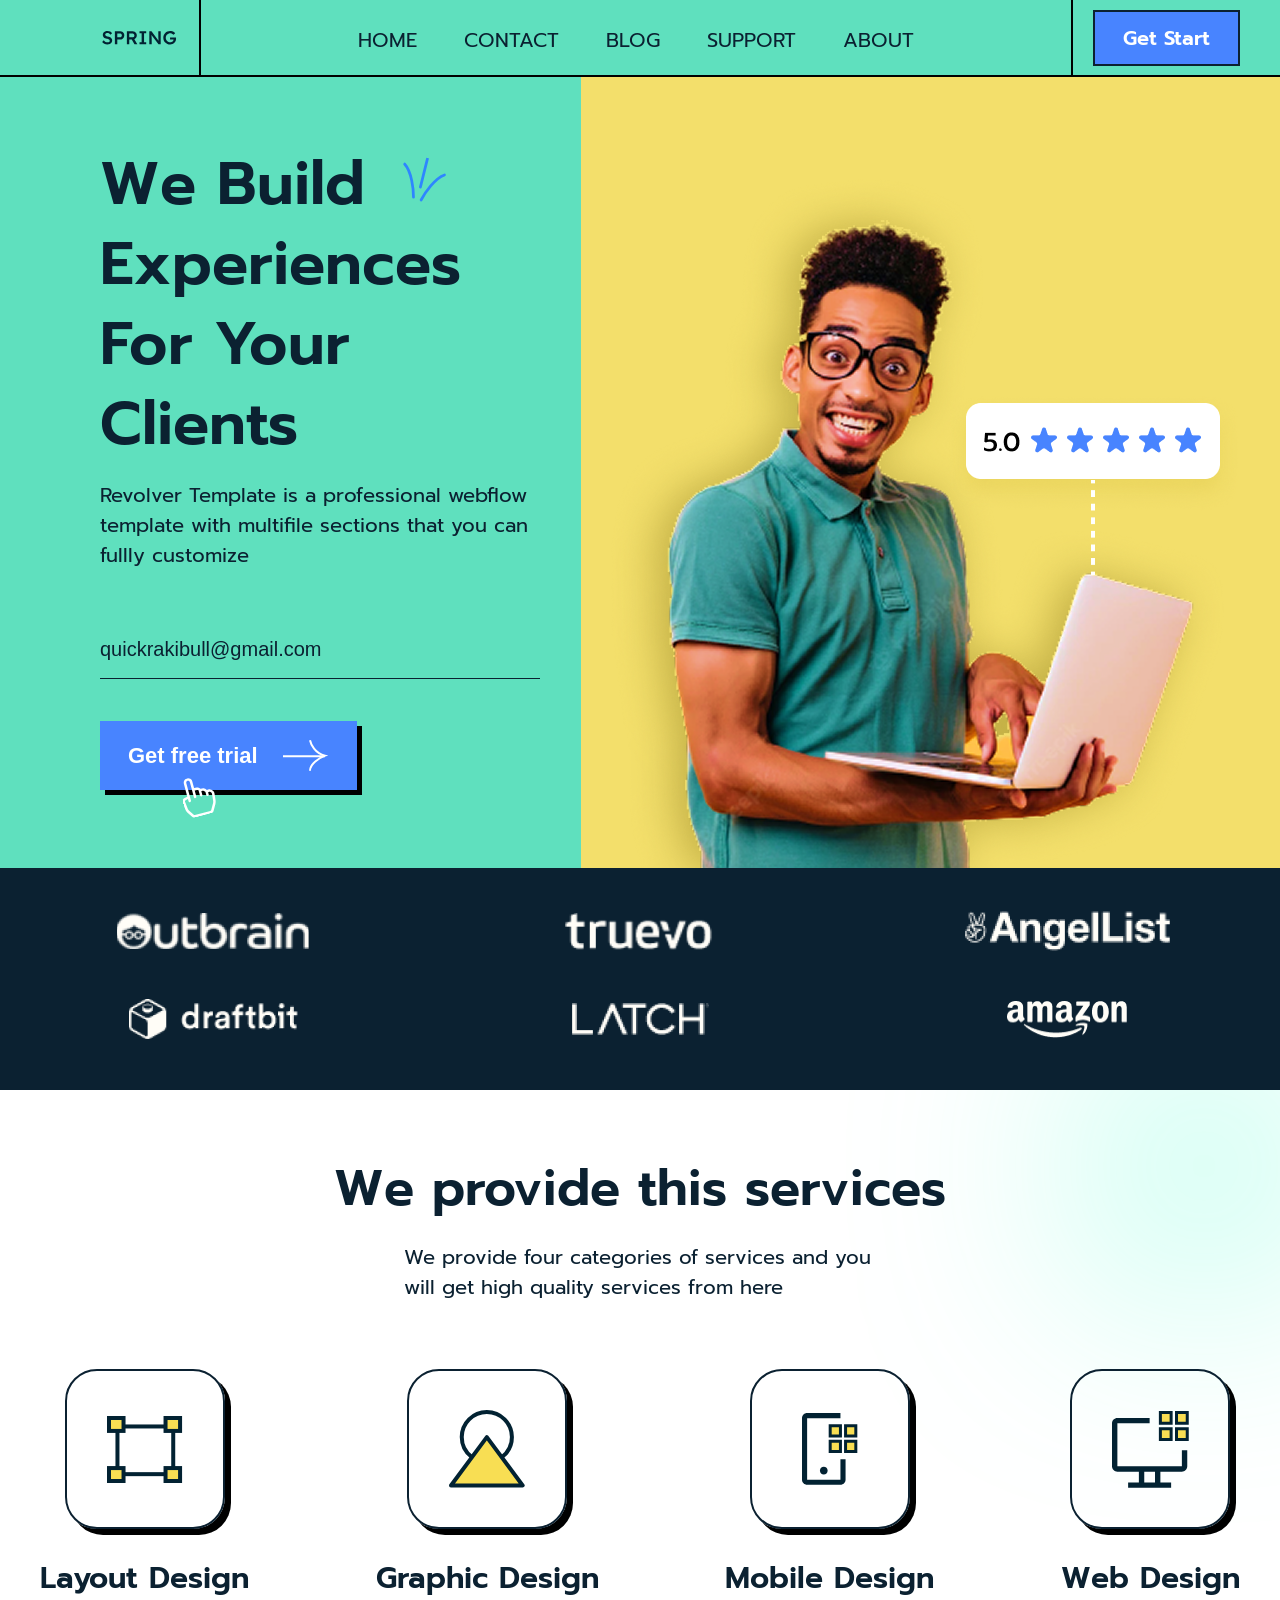
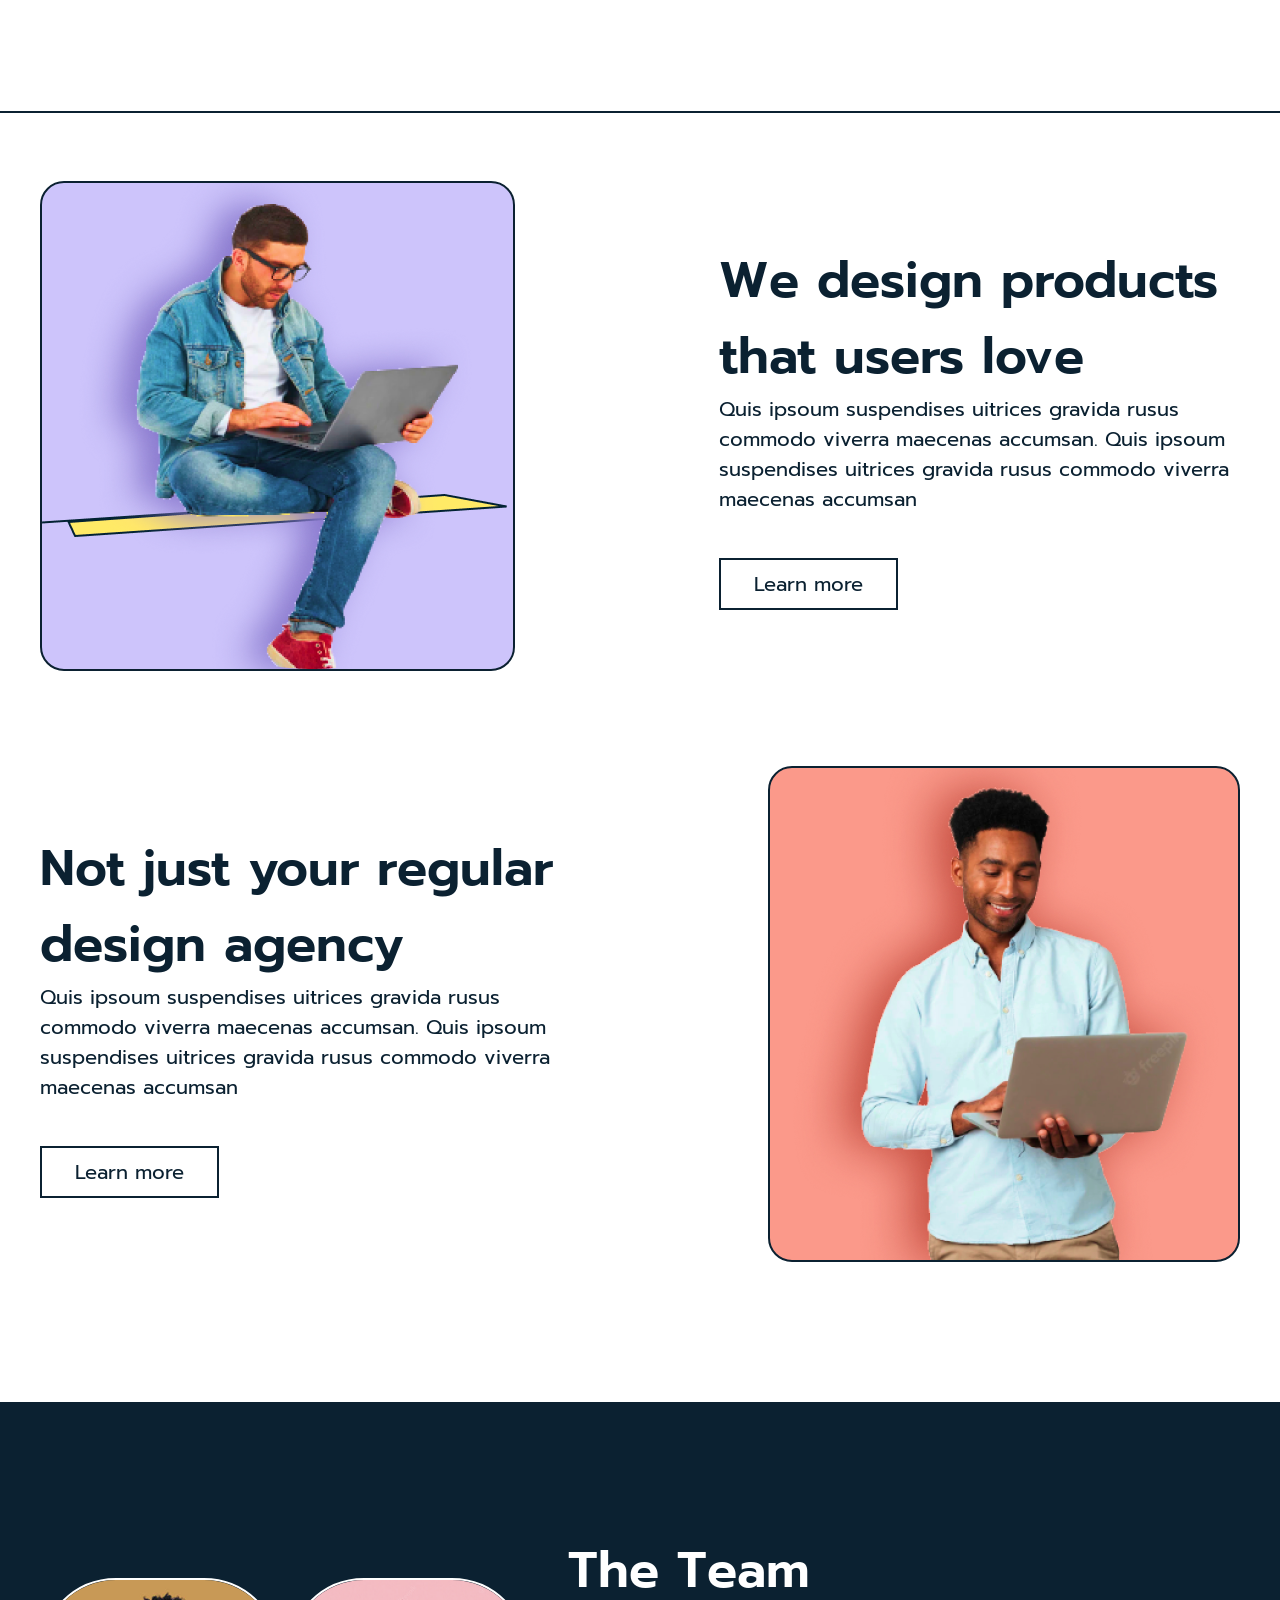
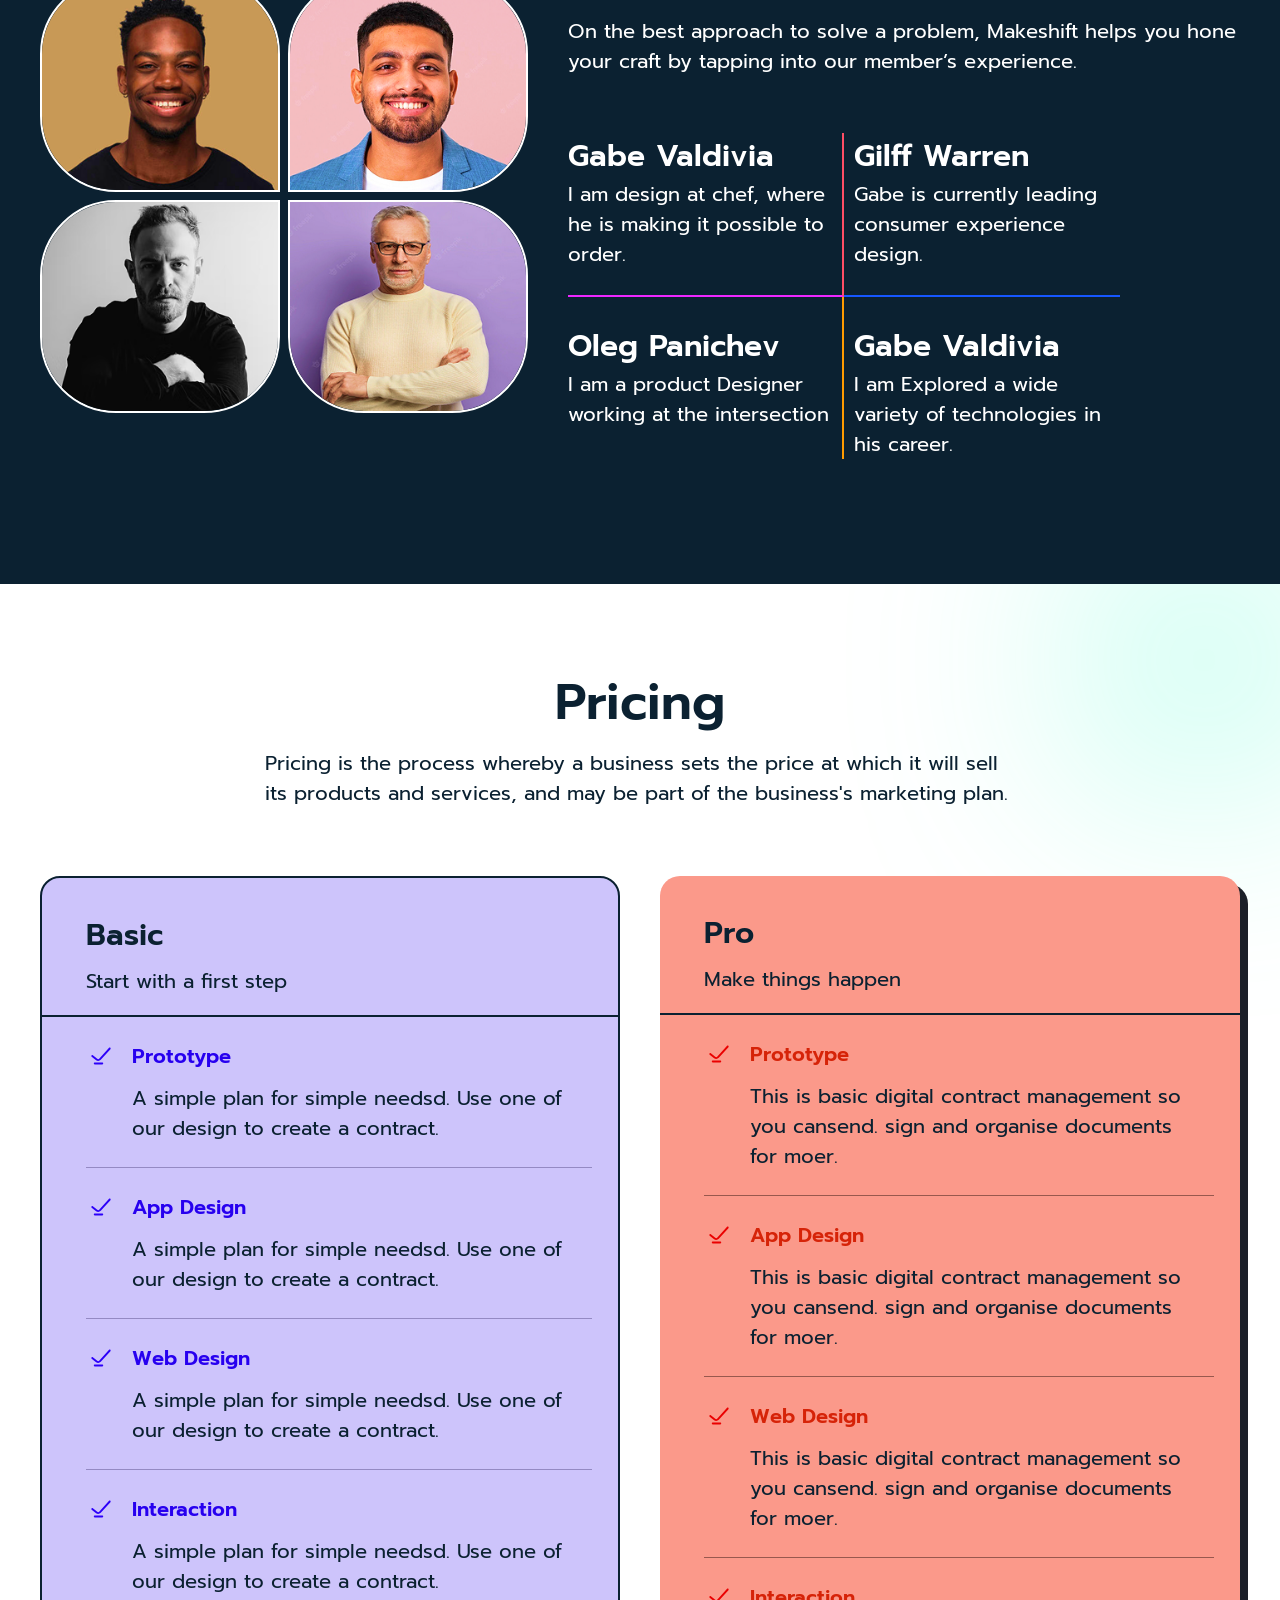
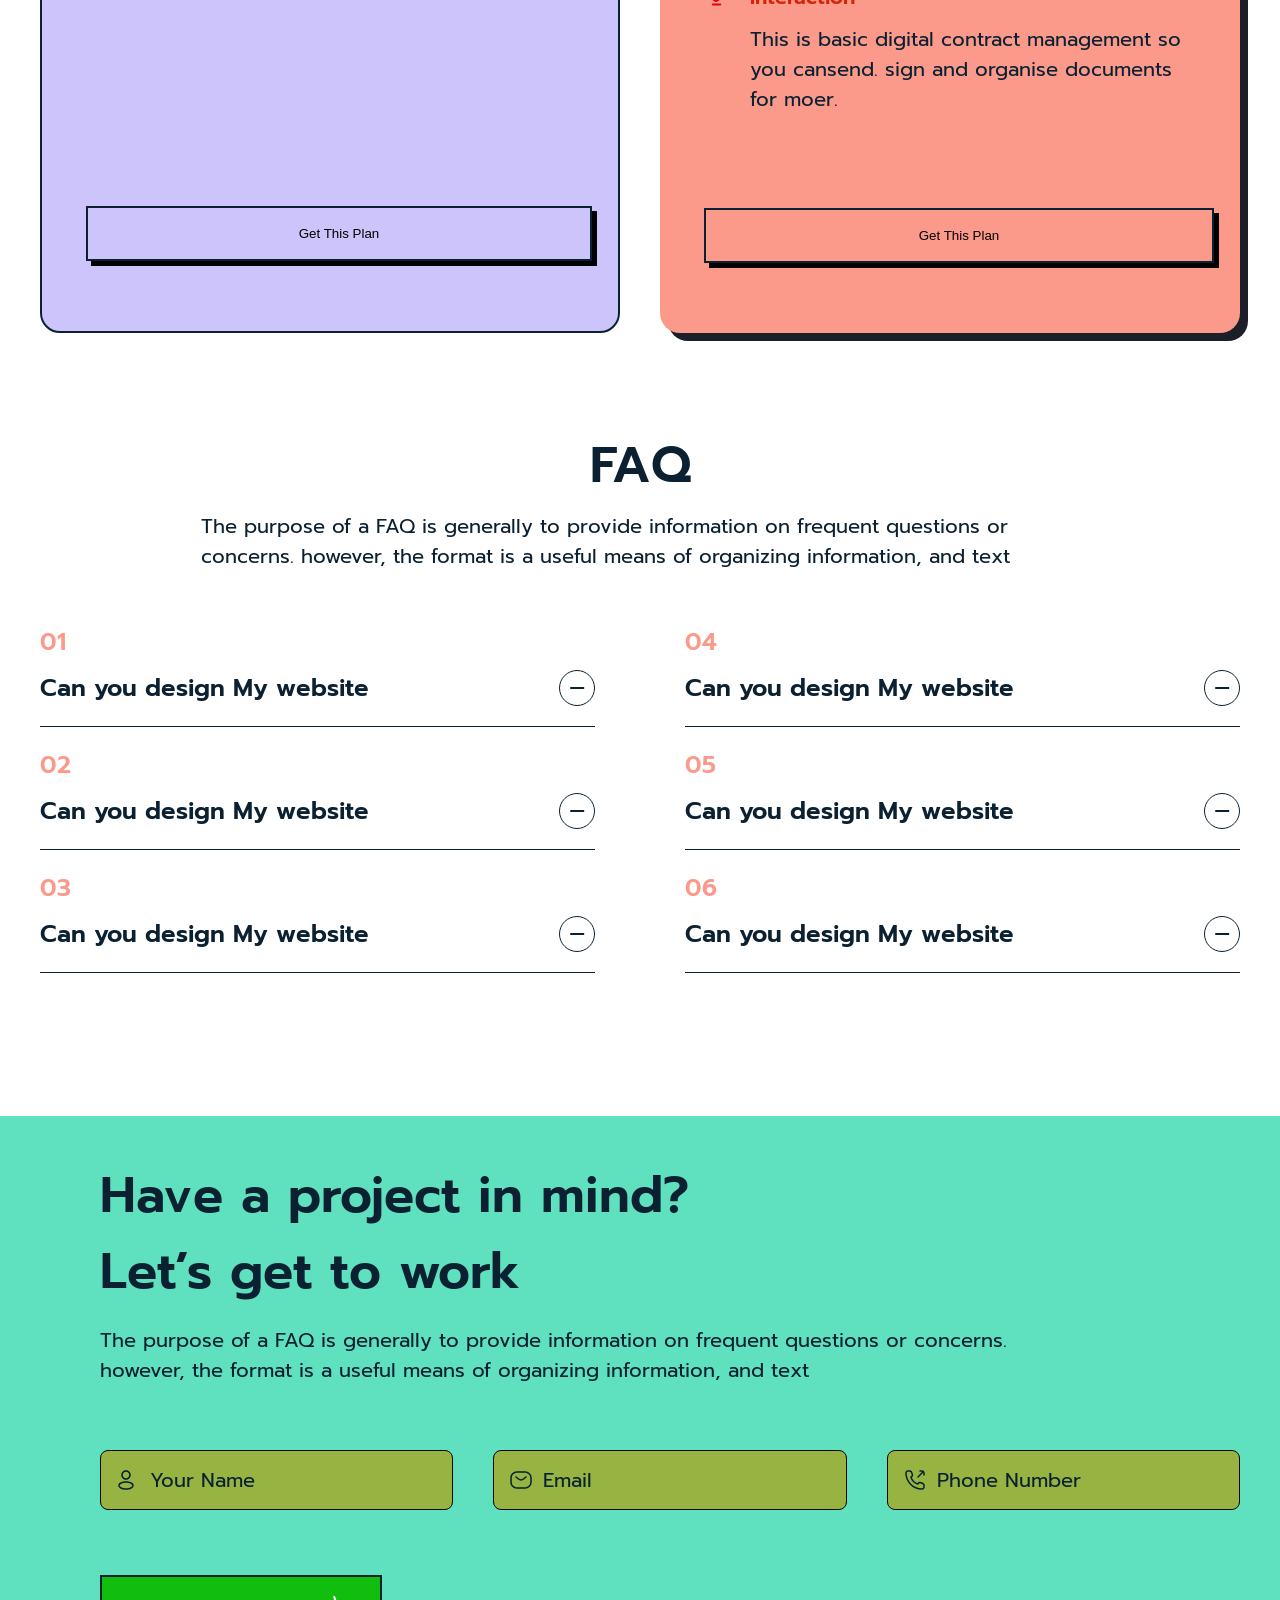
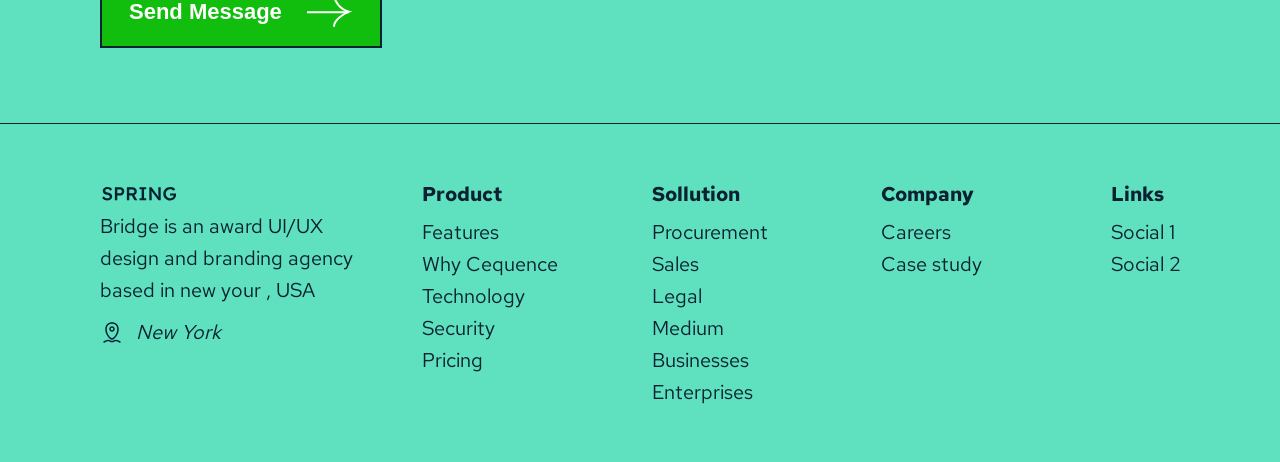
==== commit 61f1ddc2: "fix: fixed hero bg and accordion" ====
--- a/agency/index.html
+++ b/agency/index.html
@@ -119,113 +119,13 @@
           </div>
           <div class="hero__visual">
             <img
-              src="./assets/images/hero/hero_bg.png"
+              src="./assets/images/hero/hero_bg_alt.png"
               alt=""
               class="hero__image"
-              width="562"
-              height="670"
+              width="659"
+              height="716"
               loading="lazy"
             />
-            <div class="hero__raiting">
-              <div class="hero__raiting-value">5.0</div>
-              <div class="hero__raiting-stars">
-                <div class="hero__raiting-star">
-                  <svg
-                    width="26"
-                    height="25"
-                    viewBox="0 0 26 25"
-                    fill="none"
-                    xmlns="http://www.w3.org/2000/svg"
-                  >
-                    <path
-                      d="M11.0654 1.38197C11.6641 -0.460654 14.2709 -0.460656 14.8696 1.38197L16.5598 6.58359C16.8275 7.40764 17.5954 7.96556 18.4619 7.96556H23.9312C25.8686 7.96556 26.6742 10.4448 25.1067 11.5836L20.682 14.7984C19.981 15.3077 19.6877 16.2104 19.9554 17.0344L21.6456 22.2361C22.2443 24.0787 20.1353 25.6109 18.5679 24.4721L14.1431 21.2574C13.4421 20.7481 12.4929 20.7481 11.792 21.2574L7.36719 24.4721C5.79977 25.6109 3.6908 24.0787 4.28951 22.2361L5.97962 17.0344C6.24737 16.2104 5.95405 15.3077 5.25308 14.7984L0.828312 11.5836C-0.739116 10.4448 0.0664339 7.96556 2.00388 7.96556H7.47319C8.33964 7.96556 9.10756 7.40764 9.37531 6.58359L11.0654 1.38197Z"
-                      fill="#4884FF"
-                      style="
-                        fill: #4884ff;
-                        fill: color(display-p3 0.2824 0.5176 1);
-                        fill-opacity: 1;
-                      "
-                    />
-                  </svg>
-                </div>
-                <div class="hero__raiting-star">
-                  <svg
-                    width="26"
-                    height="25"
-                    viewBox="0 0 26 25"
-                    fill="none"
-                    xmlns="http://www.w3.org/2000/svg"
-                  >
-                    <path
-                      d="M11.0654 1.38197C11.6641 -0.460654 14.2709 -0.460656 14.8696 1.38197L16.5598 6.58359C16.8275 7.40764 17.5954 7.96556 18.4619 7.96556H23.9312C25.8686 7.96556 26.6742 10.4448 25.1067 11.5836L20.682 14.7984C19.981 15.3077 19.6877 16.2104 19.9554 17.0344L21.6456 22.2361C22.2443 24.0787 20.1353 25.6109 18.5679 24.4721L14.1431 21.2574C13.4421 20.7481 12.4929 20.7481 11.792 21.2574L7.36719 24.4721C5.79977 25.6109 3.6908 24.0787 4.28951 22.2361L5.97962 17.0344C6.24737 16.2104 5.95405 15.3077 5.25308 14.7984L0.828312 11.5836C-0.739116 10.4448 0.0664339 7.96556 2.00388 7.96556H7.47319C8.33964 7.96556 9.10756 7.40764 9.37531 6.58359L11.0654 1.38197Z"
-                      fill="#4884FF"
-                      style="
-                        fill: #4884ff;
-                        fill: color(display-p3 0.2824 0.5176 1);
-                        fill-opacity: 1;
-                      "
-                    />
-                  </svg>
-                </div>
-                <div class="hero__raiting-star">
-                  <svg
-                    width="26"
-                    height="25"
-                    viewBox="0 0 26 25"
-                    fill="none"
-                    xmlns="http://www.w3.org/2000/svg"
-                  >
-                    <path
-                      d="M11.0654 1.38197C11.6641 -0.460654 14.2709 -0.460656 14.8696 1.38197L16.5598 6.58359C16.8275 7.40764 17.5954 7.96556 18.4619 7.96556H23.9312C25.8686 7.96556 26.6742 10.4448 25.1067 11.5836L20.682 14.7984C19.981 15.3077 19.6877 16.2104 19.9554 17.0344L21.6456 22.2361C22.2443 24.0787 20.1353 25.6109 18.5679 24.4721L14.1431 21.2574C13.4421 20.7481 12.4929 20.7481 11.792 21.2574L7.36719 24.4721C5.79977 25.6109 3.6908 24.0787 4.28951 22.2361L5.97962 17.0344C6.24737 16.2104 5.95405 15.3077 5.25308 14.7984L0.828312 11.5836C-0.739116 10.4448 0.0664339 7.96556 2.00388 7.96556H7.47319C8.33964 7.96556 9.10756 7.40764 9.37531 6.58359L11.0654 1.38197Z"
-                      fill="#4884FF"
-                      style="
-                        fill: #4884ff;
-                        fill: color(display-p3 0.2824 0.5176 1);
-                        fill-opacity: 1;
-                      "
-                    />
-                  </svg>
-                </div>
-                <div class="hero__raiting-star">
-                  <svg
-                    width="26"
-                    height="25"
-                    viewBox="0 0 26 25"
-                    fill="none"
-                    xmlns="http://www.w3.org/2000/svg"
-                  >
-                    <path
-                      d="M11.0654 1.38197C11.6641 -0.460654 14.2709 -0.460656 14.8696 1.38197L16.5598 6.58359C16.8275 7.40764 17.5954 7.96556 18.4619 7.96556H23.9312C25.8686 7.96556 26.6742 10.4448 25.1067 11.5836L20.682 14.7984C19.981 15.3077 19.6877 16.2104 19.9554 17.0344L21.6456 22.2361C22.2443 24.0787 20.1353 25.6109 18.5679 24.4721L14.1431 21.2574C13.4421 20.7481 12.4929 20.7481 11.792 21.2574L7.36719 24.4721C5.79977 25.6109 3.6908 24.0787 4.28951 22.2361L5.97962 17.0344C6.24737 16.2104 5.95405 15.3077 5.25308 14.7984L0.828312 11.5836C-0.739116 10.4448 0.0664339 7.96556 2.00388 7.96556H7.47319C8.33964 7.96556 9.10756 7.40764 9.37531 6.58359L11.0654 1.38197Z"
-                      fill="#4884FF"
-                      style="
-                        fill: #4884ff;
-                        fill: color(display-p3 0.2824 0.5176 1);
-                        fill-opacity: 1;
-                      "
-                    />
-                  </svg>
-                </div>
-                <div class="hero__raiting-star">
-                  <svg
-                    width="26"
-                    height="25"
-                    viewBox="0 0 26 25"
-                    fill="none"
-                    xmlns="http://www.w3.org/2000/svg"
-                  >
-                    <path
-                      d="M11.0654 1.38197C11.6641 -0.460654 14.2709 -0.460656 14.8696 1.38197L16.5598 6.58359C16.8275 7.40764 17.5954 7.96556 18.4619 7.96556H23.9312C25.8686 7.96556 26.6742 10.4448 25.1067 11.5836L20.682 14.7984C19.981 15.3077 19.6877 16.2104 19.9554 17.0344L21.6456 22.2361C22.2443 24.0787 20.1353 25.6109 18.5679 24.4721L14.1431 21.2574C13.4421 20.7481 12.4929 20.7481 11.792 21.2574L7.36719 24.4721C5.79977 25.6109 3.6908 24.0787 4.28951 22.2361L5.97962 17.0344C6.24737 16.2104 5.95405 15.3077 5.25308 14.7984L0.828312 11.5836C-0.739116 10.4448 0.0664339 7.96556 2.00388 7.96556H7.47319C8.33964 7.96556 9.10756 7.40764 9.37531 6.58359L11.0654 1.38197Z"
-                      fill="#4884FF"
-                      style="
-                        fill: #4884ff;
-                        fill: color(display-p3 0.2824 0.5176 1);
-                        fill-opacity: 1;
-                      "
-                    />
-                  </svg>
-                </div>
-              </div>
-            </div>
           </div>
         </div>
         <div class="hero__partners">
@@ -603,104 +503,120 @@
             organizing information, and text
           </p>
         </div>
-        <ol class="faq__list">
-          <li class="faq__item">
-            <details class="faq__accordion">
-              <summary class="faq__accordion-header">
-                <h3 class="faq__accordion-title">Can you design My website</h3>
-                <span class="faq__accordion-indicator"></span>
-              </summary>
-              <div class="faq__accordion-body">
-                <p>
-                  Lorem, ipsum dolor sit amet consectetur adipisicing elit.
-                  Voluptate, soluta exercitationem at quo, error modi nam quod
-                  quidem et nulla sint quasi vero hic tenetur eaque ex,
-                  architecto blanditiis excepturi.
-                </p>
-              </div>
-            </details>
-          </li>
-          <li class="faq__item">
-            <details class="faq__accordion">
-              <summary class="faq__accordion-header">
-                <h3 class="faq__accordion-title">Can you design My website</h3>
-                <span class="faq__accordion-indicator"></span>
-              </summary>
-              <div class="faq__accordion-body">
-                <p>
-                  Lorem, ipsum dolor sit amet consectetur adipisicing elit.
-                  Voluptate, soluta exercitationem at quo, error modi nam quod
-                  quidem et nulla sint quasi vero hic tenetur eaque ex,
-                  architecto blanditiis excepturi.
-                </p>
-              </div>
-            </details>
-          </li>
-          <li class="faq__item">
-            <details class="faq__accordion">
-              <summary class="faq__accordion-header">
-                <h3 class="faq__accordion-title">Can you design My website</h3>
-                <span class="faq__accordion-indicator"></span>
-              </summary>
-              <div class="faq__accordion-body">
-                <p>
-                  Lorem, ipsum dolor sit amet consectetur adipisicing elit.
-                  Voluptate, soluta exercitationem at quo, error modi nam quod
-                  quidem et nulla sint quasi vero hic tenetur eaque ex,
-                  architecto blanditiis excepturi.
-                </p>
-              </div>
-            </details>
-          </li>
-          <li class="faq__item">
-            <details class="faq__accordion">
-              <summary class="faq__accordion-header">
-                <h3 class="faq__accordion-title">Can you design My website</h3>
-                <span class="faq__accordion-indicator"></span>
-              </summary>
-              <div class="faq__accordion-body">
-                <p>
-                  Lorem, ipsum dolor sit amet consectetur adipisicing elit.
-                  Voluptate, soluta exercitationem at quo, error modi nam quod
-                  quidem et nulla sint quasi vero hic tenetur eaque ex,
-                  architecto blanditiis excepturi.
-                </p>
-              </div>
-            </details>
-          </li>
-          <li class="faq__item">
-            <details class="faq__accordion">
-              <summary class="faq__accordion-header">
-                <h3 class="faq__accordion-title">Can you design My website</h3>
-                <span class="faq__accordion-indicator"></span>
-              </summary>
-              <div class="faq__accordion-body">
-                <p>
-                  Lorem, ipsum dolor sit amet consectetur adipisicing elit.
-                  Voluptate, soluta exercitationem at quo, error modi nam quod
-                  quidem et nulla sint quasi vero hic tenetur eaque ex,
-                  architecto blanditiis excepturi.
-                </p>
-              </div>
-            </details>
-          </li>
-          <li class="faq__item">
-            <details class="faq__accordion">
-              <summary class="faq__accordion-header">
-                <h3 class="faq__accordion-title">Can you design My website</h3>
-                <span class="faq__accordion-indicator"></span>
-              </summary>
-              <div class="faq__accordion-body">
-                <p>
-                  Lorem, ipsum dolor sit amet consectetur adipisicing elit.
-                  Voluptate, soluta exercitationem at quo, error modi nam quod
-                  quidem et nulla sint quasi vero hic tenetur eaque ex,
-                  architecto blanditiis excepturi.
-                </p>
-              </div>
-            </details>
-          </li>
-        </ol>
+        <div class="faq__columns">
+          <ol class="faq__list">
+            <li class="faq__item">
+              <details class="faq__accordion">
+                <summary class="faq__accordion-header">
+                  <h3 class="faq__accordion-title">
+                    Can you design My website
+                  </h3>
+                  <span class="faq__accordion-indicator"></span>
+                </summary>
+                <div class="faq__accordion-body">
+                  <p>
+                    Lorem, ipsum dolor sit amet consectetur adipisicing elit.
+                    Voluptate, soluta exercitationem at quo, error modi nam quod
+                    quidem et nulla sint quasi vero hic tenetur eaque ex,
+                    architecto blanditiis excepturi.
+                  </p>
+                </div>
+              </details>
+            </li>
+            <li class="faq__item">
+              <details class="faq__accordion">
+                <summary class="faq__accordion-header">
+                  <h3 class="faq__accordion-title">
+                    Can you design My website
+                  </h3>
+                  <span class="faq__accordion-indicator"></span>
+                </summary>
+                <div class="faq__accordion-body">
+                  <p>
+                    Lorem, ipsum dolor sit amet consectetur adipisicing elit.
+                    Voluptate, soluta exercitationem at quo, error modi nam quod
+                    quidem et nulla sint quasi vero hic tenetur eaque ex,
+                    architecto blanditiis excepturi.
+                  </p>
+                </div>
+              </details>
+            </li>
+            <li class="faq__item">
+              <details class="faq__accordion">
+                <summary class="faq__accordion-header">
+                  <h3 class="faq__accordion-title">
+                    Can you design My website
+                  </h3>
+                  <span class="faq__accordion-indicator"></span>
+                </summary>
+                <div class="faq__accordion-body">
+                  <p>
+                    Lorem, ipsum dolor sit amet consectetur adipisicing elit.
+                    Voluptate, soluta exercitationem at quo, error modi nam quod
+                    quidem et nulla sint quasi vero hic tenetur eaque ex,
+                    architecto blanditiis excepturi.
+                  </p>
+                </div>
+              </details>
+            </li>
+          </ol>
+          <ol class="faq__list" start="4">
+            <li class="faq__item">
+              <details class="faq__accordion">
+                <summary class="faq__accordion-header">
+                  <h3 class="faq__accordion-title">
+                    Can you design My website
+                  </h3>
+                  <span class="faq__accordion-indicator"></span>
+                </summary>
+                <div class="faq__accordion-body">
+                  <p>
+                    Lorem, ipsum dolor sit amet consectetur adipisicing elit.
+                    Voluptate, soluta exercitationem at quo, error modi nam quod
+                    quidem et nulla sint quasi vero hic tenetur eaque ex,
+                    architecto blanditiis excepturi.
+                  </p>
+                </div>
+              </details>
+            </li>
+            <li class="faq__item">
+              <details class="faq__accordion">
+                <summary class="faq__accordion-header">
+                  <h3 class="faq__accordion-title">
+                    Can you design My website
+                  </h3>
+                  <span class="faq__accordion-indicator"></span>
+                </summary>
+                <div class="faq__accordion-body">
+                  <p>
+                    Lorem, ipsum dolor sit amet consectetur adipisicing elit.
+                    Voluptate, soluta exercitationem at quo, error modi nam quod
+                    quidem et nulla sint quasi vero hic tenetur eaque ex,
+                    architecto blanditiis excepturi.
+                  </p>
+                </div>
+              </details>
+            </li>
+            <li class="faq__item">
+              <details class="faq__accordion">
+                <summary class="faq__accordion-header">
+                  <h3 class="faq__accordion-title">
+                    Can you design My website
+                  </h3>
+                  <span class="faq__accordion-indicator"></span>
+                </summary>
+                <div class="faq__accordion-body">
+                  <p>
+                    Lorem, ipsum dolor sit amet consectetur adipisicing elit.
+                    Voluptate, soluta exercitationem at quo, error modi nam quod
+                    quidem et nulla sint quasi vero hic tenetur eaque ex,
+                    architecto blanditiis excepturi.
+                  </p>
+                </div>
+              </details>
+            </li>
+          </ol>
+        </div>
       </section>
       <section class="send-message" aria-labelledby="send-message-title">
         <h2 class="send-message__title" id="send-message-title">
--- a/agency/styles.css
+++ b/agency/styles.css
@@ -386,35 +386,6 @@
   background-color: var(--color-yellow);
 }
 
-.hero__raiting {
-  position: absolute;
-  top: 240px;
-  right: 130px;
-  display: inline-flex;
-  align-items: center;
-  column-gap: 5px;
-  background-color: var(--color-white);
-  border-radius: 15px;
-  padding: 17px 20px 14px;
-  box-shadow: 0 12px 20px 0 #ead55e;
-}
-
-.hero__raiting-value {
-  font-weight: 600;
-  font-size: 26px;
-}
-
-.hero__raiting-stars {
-  display: flex;
-}
-
-.hero__raiting-star {
-  display: flex;
-  align-items: center;
-  justify-content: center;
-  padding: 5px;
-}
-
 .hero__partners {
   padding-block: 43px;
   background-color: var(--color-dark-gray);
@@ -773,11 +744,21 @@
   margin-bottom: 33px;
 }
 
+.faq__columns {
+  display: grid;
+  grid-template-columns: repeat(2, 1fr);
+  column-gap: 90px;
+}
+
 .faq__list {
-  column-count: 2;
-  column-gap: 90px;
+  display: flex;
+  flex-direction: column;
   counter-reset: custom-counter;
   list-style: none;
+}
+
+.faq__list:last-child {
+  counter-reset: custom-counter 3;
 }
 
 .faq__item {
@@ -944,11 +925,6 @@
     padding-right: 40px;
   }
 
-  .hero__raiting {
-    top: 440px;
-    right: 10px;
-  }
-
   .hero__partners-list {
     grid-template-columns: repeat(3, 1fr);
     row-gap: 40px;
